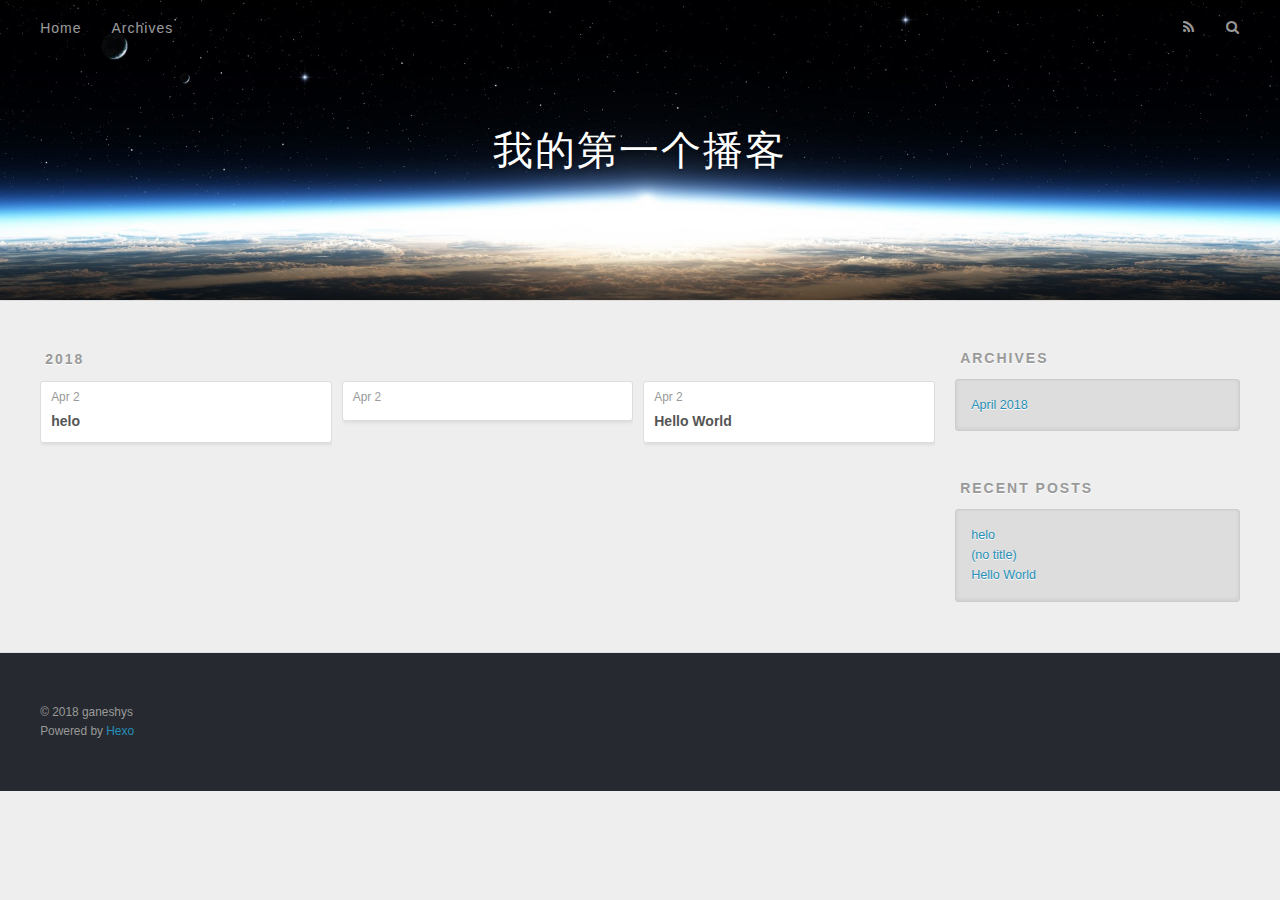
==== archives/index.html @ d25a5fbc "Site updated: 2018-04-02 18:22:29" ====
<!DOCTYPE html>
<html>
<head>
  <meta charset="utf-8">
  

  
  <title>Archives | 我的第一个播客</title>
  <meta name="viewport" content="width=device-width, initial-scale=1, maximum-scale=1">
  <meta property="og:type" content="website">
<meta property="og:title" content="我的第一个播客">
<meta property="og:url" content="http://yoursite.com/archives/index.html">
<meta property="og:site_name" content="我的第一个播客">
<meta property="og:locale" content="default">
<meta name="twitter:card" content="summary">
<meta name="twitter:title" content="我的第一个播客">
  
    <link rel="alternate" href="/atom.xml" title="我的第一个播客" type="application/atom+xml">
  
  
    <link rel="icon" href="/favicon.png">
  
  
    <link href="//fonts.googleapis.com/css?family=Source+Code+Pro" rel="stylesheet" type="text/css">
  
  <link rel="stylesheet" href="/css/style.css">
</head>

<body>
  <div id="container">
    <div id="wrap">
      <header id="header">
  <div id="banner"></div>
  <div id="header-outer" class="outer">
    <div id="header-title" class="inner">
      <h1 id="logo-wrap">
        <a href="/" id="logo">我的第一个播客</a>
      </h1>
      
    </div>
    <div id="header-inner" class="inner">
      <nav id="main-nav">
        <a id="main-nav-toggle" class="nav-icon"></a>
        
          <a class="main-nav-link" href="/">Home</a>
        
          <a class="main-nav-link" href="/archives">Archives</a>
        
      </nav>
      <nav id="sub-nav">
        
          <a id="nav-rss-link" class="nav-icon" href="/atom.xml" title="RSS Feed"></a>
        
        <a id="nav-search-btn" class="nav-icon" title="Search"></a>
      </nav>
      <div id="search-form-wrap">
        <form action="//google.com/search" method="get" accept-charset="UTF-8" class="search-form"><input type="search" name="q" class="search-form-input" placeholder="Search"><button type="submit" class="search-form-submit">&#xF002;</button><input type="hidden" name="sitesearch" value="http://yoursite.com"></form>
      </div>
    </div>
  </div>
</header>
      <div class="outer">
        <section id="main">
  
  
    
    
      
      
      <section class="archives-wrap">
        <div class="archive-year-wrap">
          <a href="/archives/2018" class="archive-year">2018</a>
        </div>
        <div class="archives">
    
    <article class="archive-article archive-type-post">
  <div class="archive-article-inner">
    <header class="archive-article-header">
      <a href="/2018/04/02/helo/" class="archive-article-date">
  <time datetime="2018-04-02T10:21:28.000Z" itemprop="datePublished">Apr 2</time>
</a>
      
  
    <h1 itemprop="name">
      <a class="archive-article-title" href="/2018/04/02/helo/">helo</a>
    </h1>
  

    </header>
  </div>
</article>
  
    
    
    <article class="archive-article archive-type-post">
  <div class="archive-article-inner">
    <header class="archive-article-header">
      <a href="/2018/04/02/11/" class="archive-article-date">
  <time datetime="2018-04-02T10:03:42.732Z" itemprop="datePublished">Apr 2</time>
</a>
      
    </header>
  </div>
</article>
  
    
    
    <article class="archive-article archive-type-post">
  <div class="archive-article-inner">
    <header class="archive-article-header">
      <a href="/2018/04/02/hello-world/" class="archive-article-date">
  <time datetime="2018-04-02T09:58:30.442Z" itemprop="datePublished">Apr 2</time>
</a>
      
  
    <h1 itemprop="name">
      <a class="archive-article-title" href="/2018/04/02/hello-world/">Hello World</a>
    </h1>
  

    </header>
  </div>
</article>
  
  
    </div></section>
  


</section>
        
          <aside id="sidebar">
  
    

  
    

  
    
  
    
  <div class="widget-wrap">
    <h3 class="widget-title">Archives</h3>
    <div class="widget">
      <ul class="archive-list"><li class="archive-list-item"><a class="archive-list-link" href="/archives/2018/04/">April 2018</a></li></ul>
    </div>
  </div>


  
    
  <div class="widget-wrap">
    <h3 class="widget-title">Recent Posts</h3>
    <div class="widget">
      <ul>
        
          <li>
            <a href="/2018/04/02/helo/">helo</a>
          </li>
        
          <li>
            <a href="/2018/04/02/11/">(no title)</a>
          </li>
        
          <li>
            <a href="/2018/04/02/hello-world/">Hello World</a>
          </li>
        
      </ul>
    </div>
  </div>

  
</aside>
        
      </div>
      <footer id="footer">
  
  <div class="outer">
    <div id="footer-info" class="inner">
      &copy; 2018 ganeshys<br>
      Powered by <a href="http://hexo.io/" target="_blank">Hexo</a>
    </div>
  </div>
</footer>
    </div>
    <nav id="mobile-nav">
  
    <a href="/" class="mobile-nav-link">Home</a>
  
    <a href="/archives" class="mobile-nav-link">Archives</a>
  
</nav>
    

<script src="//ajax.googleapis.com/ajax/libs/jquery/2.0.3/jquery.min.js"></script>


  <link rel="stylesheet" href="/fancybox/jquery.fancybox.css">
  <script src="/fancybox/jquery.fancybox.pack.js"></script>


<script src="/js/script.js"></script>



  </div>
</body>
</html>
---- css/style.css ----
body {
  width: 100%;
}
body:before,
body:after {
  content: "";
  display: table;
}
body:after {
  clear: both;
}
html,
body,
div,
span,
applet,
object,
iframe,
h1,
h2,
h3,
h4,
h5,
h6,
p,
blockquote,
pre,
a,
abbr,
acronym,
address,
big,
cite,
code,
del,
dfn,
em,
img,
ins,
kbd,
q,
s,
samp,
small,
strike,
strong,
sub,
sup,
tt,
var,
dl,
dt,
dd,
ol,
ul,
li,
fieldset,
form,
label,
legend,
table,
caption,
tbody,
tfoot,
thead,
tr,
th,
td {
  margin: 0;
  padding: 0;
  border: 0;
  outline: 0;
  font-weight: inherit;
  font-style: inherit;
  font-family: inherit;
  font-size: 100%;
  vertical-align: baseline;
}
body {
  line-height: 1;
  color: #000;
  background: #fff;
}
ol,
ul {
  list-style: none;
}
table {
  border-collapse: separate;
  border-spacing: 0;
  vertical-align: middle;
}
caption,
th,
td {
  text-align: left;
  font-weight: normal;
  vertical-align: middle;
}
a img {
  border: none;
}
input,
button {
  margin: 0;
  padding: 0;
}
input::-moz-focus-inner,
button::-moz-focus-inner {
  border: 0;
  padding: 0;
}
@font-face {
  font-family: FontAwesome;
  font-style: normal;
  font-weight: normal;
  src: url("fonts/fontawesome-webfont.eot?v=#4.0.3");
  src: url("fonts/fontawesome-webfont.eot?#iefix&v=#4.0.3") format("embedded-opentype"), url("fonts/fontawesome-webfont.woff?v=#4.0.3") format("woff"), url("fonts/fontawesome-webfont.ttf?v=#4.0.3") format("truetype"), url("fonts/fontawesome-webfont.svg#fontawesomeregular?v=#4.0.3") format("svg");
}
html,
body,
#container {
  height: 100%;
}
body {
  background: #eee;
  font: 14px -apple-system, BlinkMacSystemFont, "Segoe UI", "Roboto", "Oxygen", "Ubuntu", "Cantarell", "Fira Sans", "Droid Sans", "Helvetica Neue", sans-serif;
  -webkit-text-size-adjust: 100%;
}
.outer {
  max-width: 1220px;
  margin: 0 auto;
  padding: 0 20px;
}
.outer:before,
.outer:after {
  content: "";
  display: table;
}
.outer:after {
  clear: both;
}
.inner {
  display: inline;
  float: left;
  width: 98.33333333333333%;
  margin: 0 0.833333333333333%;
}
.left,
.alignleft {
  float: left;
}
.right,
.alignright {
  float: right;
}
.clear {
  clear: both;
}
#container {
  position: relative;
}
.mobile-nav-on {
  overflow: hidden;
}
#wrap {
  height: 100%;
  width: 100%;
  position: absolute;
  top: 0;
  left: 0;
  -webkit-transition: 0.2s ease-out;
  -moz-transition: 0.2s ease-out;
  -ms-transition: 0.2s ease-out;
  transition: 0.2s ease-out;
  z-index: 1;
  background: #eee;
}
.mobile-nav-on #wrap {
  left: 280px;
}
@media screen and (min-width: 768px) {
  #main {
    display: inline;
    float: left;
    width: 73.33333333333333%;
    margin: 0 0.833333333333333%;
  }
}
.article-date,
.article-category-link,
.archive-year,
.widget-title {
  text-decoration: none;
  text-transform: uppercase;
  letter-spacing: 2px;
  color: #999;
  margin-bottom: 1em;
  margin-left: 5px;
  line-height: 1em;
  text-shadow: 0 1px #fff;
  font-weight: bold;
}
.article-inner,
.archive-article-inner {
  background: #fff;
  -webkit-box-shadow: 1px 2px 3px #ddd;
  box-shadow: 1px 2px 3px #ddd;
  border: 1px solid #ddd;
  border-radius: 3px;
}
.article-entry h1,
.widget h1 {
  font-size: 2em;
}
.article-entry h2,
.widget h2 {
  font-size: 1.5em;
}
.article-entry h3,
.widget h3 {
  font-size: 1.3em;
}
.article-entry h4,
.widget h4 {
  font-size: 1.2em;
}
.article-entry h5,
.widget h5 {
  font-size: 1em;
}
.article-entry h6,
.widget h6 {
  font-size: 1em;
  color: #999;
}
.article-entry hr,
.widget hr {
  border: 1px dashed #ddd;
}
.article-entry strong,
.widget strong {
  font-weight: bold;
}
.article-entry em,
.widget em,
.article-entry cite,
.widget cite {
  font-style: italic;
}
.article-entry sup,
.widget sup,
.article-entry sub,
.widget sub {
  font-size: 0.75em;
  line-height: 0;
  position: relative;
  vertical-align: baseline;
}
.article-entry sup,
.widget sup {
  top: -0.5em;
}
.article-entry sub,
.widget sub {
  bottom: -0.2em;
}
.article-entry small,
.widget small {
  font-size: 0.85em;
}
.article-entry acronym,
.widget acronym,
.article-entry abbr,
.widget abbr {
  border-bottom: 1px dotted;
}
.article-entry ul,
.widget ul,
.article-entry ol,
.widget ol,
.article-entry dl,
.widget dl {
  margin: 0 20px;
  line-height: 1.6em;
}
.article-entry ul ul,
.widget ul ul,
.article-entry ol ul,
.widget ol ul,
.article-entry ul ol,
.widget ul ol,
.article-entry ol ol,
.widget ol ol {
  margin-top: 0;
  margin-bottom: 0;
}
.article-entry ul,
.widget ul {
  list-style: disc;
}
.article-entry ol,
.widget ol {
  list-style: decimal;
}
.article-entry dt,
.widget dt {
  font-weight: bold;
}
#header {
  height: 300px;
  position: relative;
  border-bottom: 1px solid #ddd;
}
#header:before,
#header:after {
  content: "";
  position: absolute;
  left: 0;
  right: 0;
  height: 40px;
}
#header:before {
  top: 0;
  background: -webkit-linear-gradient(rgba(0,0,0,0.2), transparent);
  background: -moz-linear-gradient(rgba(0,0,0,0.2), transparent);
  background: -ms-linear-gradient(rgba(0,0,0,0.2), transparent);
  background: linear-gradient(rgba(0,0,0,0.2), transparent);
}
#header:after {
  bottom: 0;
  background: -webkit-linear-gradient(transparent, rgba(0,0,0,0.2));
  background: -moz-linear-gradient(transparent, rgba(0,0,0,0.2));
  background: -ms-linear-gradient(transparent, rgba(0,0,0,0.2));
  background: linear-gradient(transparent, rgba(0,0,0,0.2));
}
#header-outer {
  height: 100%;
  position: relative;
}
#header-inner {
  position: relative;
  overflow: hidden;
}
#banner {
  position: absolute;
  top: 0;
  left: 0;
  width: 100%;
  height: 100%;
  background: url("images/banner.jpg") center #000;
  -webkit-background-size: cover;
  -moz-background-size: cover;
  background-size: cover;
  z-index: -1;
}
#header-title {
  text-align: center;
  height: 40px;
  position: absolute;
  top: 50%;
  left: 0;
  margin-top: -20px;
}
#logo,
#subtitle {
  text-decoration: none;
  color: #fff;
  font-weight: 300;
  text-shadow: 0 1px 4px rgba(0,0,0,0.3);
}
#logo {
  font-size: 40px;
  line-height: 40px;
  letter-spacing: 2px;
}
#subtitle {
  font-size: 16px;
  line-height: 16px;
  letter-spacing: 1px;
}
#subtitle-wrap {
  margin-top: 16px;
}
#main-nav {
  float: left;
  margin-left: -15px;
}
.nav-icon,
.main-nav-link {
  float: left;
  color: #fff;
  opacity: 0.6;
  text-decoration: none;
  text-shadow: 0 1px rgba(0,0,0,0.2);
  -webkit-transition: opacity 0.2s;
  -moz-transition: opacity 0.2s;
  -ms-transition: opacity 0.2s;
  transition: opacity 0.2s;
  display: block;
  padding: 20px 15px;
}
.nav-icon:hover,
.main-nav-link:hover {
  opacity: 1;
}
.nav-icon {
  font-family: FontAwesome;
  text-align: center;
  font-size: 14px;
  width: 14px;
  height: 14px;
  padding: 20px 15px;
  position: relative;
  cursor: pointer;
}
.main-nav-link {
  font-weight: 300;
  letter-spacing: 1px;
}
@media screen and (max-width: 479px) {
  .main-nav-link {
    display: none;
  }
}
#main-nav-toggle {
  display: none;
}
#main-nav-toggle:before {
  content: "\f0c9";
}
@media screen and (max-width: 479px) {
  #main-nav-toggle {
    display: block;
  }
}
#sub-nav {
  float: right;
  margin-right: -15px;
}
#nav-rss-link:before {
  content: "\f09e";
}
#nav-search-btn:before {
  content: "\f002";
}
#search-form-wrap {
  position: absolute;
  top: 15px;
  width: 150px;
  height: 30px;
  right: -150px;
  opacity: 0;
  -webkit-transition: 0.2s ease-out;
  -moz-transition: 0.2s ease-out;
  -ms-transition: 0.2s ease-out;
  transition: 0.2s ease-out;
}
#search-form-wrap.on {
  opacity: 1;
  right: 0;
}
@media screen and (max-width: 479px) {
  #search-form-wrap {
    width: 100%;
    right: -100%;
  }
}
.search-form {
  position: absolute;
  top: 0;
  left: 0;
  right: 0;
  background: #fff;
  padding: 5px 15px;
  border-radius: 15px;
  -webkit-box-shadow: 0 0 10px rgba(0,0,0,0.3);
  box-shadow: 0 0 10px rgba(0,0,0,0.3);
}
.search-form-input {
  border: none;
  background: none;
  color: #555;
  width: 100%;
  font: 13px -apple-system, BlinkMacSystemFont, "Segoe UI", "Roboto", "Oxygen", "Ubuntu", "Cantarell", "Fira Sans", "Droid Sans", "Helvetica Neue", sans-serif;
  outline: none;
}
.search-form-input::-webkit-search-results-decoration,
.search-form-input::-webkit-search-cancel-button {
  -webkit-appearance: none;
}
.search-form-submit {
  position: absolute;
  top: 50%;
  right: 10px;
  margin-top: -7px;
  font: 13px FontAwesome;
  border: none;
  background: none;
  color: #bbb;
  cursor: pointer;
}
.search-form-submit:hover,
.search-form-submit:focus {
  color: #777;
}
.article {
  margin: 50px 0;
}
.article-inner {
  overflow: hidden;
}
.article-meta:before,
.article-meta:after {
  content: "";
  display: table;
}
.article-meta:after {
  clear: both;
}
.article-date {
  float: left;
}
.article-category {
  float: left;
  line-height: 1em;
  color: #ccc;
  text-shadow: 0 1px #fff;
  margin-left: 8px;
}
.article-category:before {
  content: "\2022";
}
.article-category-link {
  margin: 0 12px 1em;
}
.article-header {
  padding: 20px 20px 0;
}
.article-title {
  text-decoration: none;
  font-size: 2em;
  font-weight: bold;
  color: #555;
  line-height: 1.1em;
  -webkit-transition: color 0.2s;
  -moz-transition: color 0.2s;
  -ms-transition: color 0.2s;
  transition: color 0.2s;
}
a.article-title:hover {
  color: #258fb8;
}
.article-entry {
  color: #555;
  padding: 0 20px;
}
.article-entry:before,
.article-entry:after {
  content: "";
  display: table;
}
.article-entry:after {
  clear: both;
}
.article-entry p,
.article-entry table {
  line-height: 1.6em;
  margin: 1.6em 0;
}
.article-entry h1,
.article-entry h2,
.article-entry h3,
.article-entry h4,
.article-entry h5,
.article-entry h6 {
  font-weight: bold;
}
.article-entry h1,
.article-entry h2,
.article-entry h3,
.article-entry h4,
.article-entry h5,
.article-entry h6 {
  line-height: 1.1em;
  margin: 1.1em 0;
}
.article-entry a {
  color: #258fb8;
  text-decoration: none;
}
.article-entry a:hover {
  text-decoration: underline;
}
.article-entry ul,
.article-entry ol,
.article-entry dl {
  margin-top: 1.6em;
  margin-bottom: 1.6em;
}
.article-entry img,
.article-entry video {
  max-width: 100%;
  height: auto;
  display: block;
  margin: auto;
}
.article-entry iframe {
  border: none;
}
.article-entry table {
  width: 100%;
  border-collapse: collapse;
  border-spacing: 0;
}
.article-entry th {
  font-weight: bold;
  border-bottom: 3px solid #ddd;
  padding-bottom: 0.5em;
}
.article-entry td {
  border-bottom: 1px solid #ddd;
  padding: 10px 0;
}
.article-entry blockquote {
  font-family: Georgia, "Times New Roman", serif;
  font-size: 1.4em;
  margin: 1.6em 20px;
  text-align: center;
}
.article-entry blockquote footer {
  font-size: 14px;
  margin: 1.6em 0;
  font-family: -apple-system, BlinkMacSystemFont, "Segoe UI", "Roboto", "Oxygen", "Ubuntu", "Cantarell", "Fira Sans", "Droid Sans", "Helvetica Neue", sans-serif;
}
.article-entry blockquote footer cite:before {
  content: "—";
  padding: 0 0.5em;
}
.article-entry .pullquote {
  text-align: left;
  width: 45%;
  margin: 0;
}
.article-entry .pullquote.left {
  margin-left: 0.5em;
  margin-right: 1em;
}
.article-entry .pullquote.right {
  margin-right: 0.5em;
  margin-left: 1em;
}
.article-entry .caption {
  color: #999;
  display: block;
  font-size: 0.9em;
  margin-top: 0.5em;
  position: relative;
  text-align: center;
}
.article-entry .video-container {
  position: relative;
  padding-top: 56.25%;
  height: 0;
  overflow: hidden;
}
.article-entry .video-container iframe,
.article-entry .video-container object,
.article-entry .video-container embed {
  position: absolute;
  top: 0;
  left: 0;
  width: 100%;
  height: 100%;
  margin-top: 0;
}
.article-more-link a {
  display: inline-block;
  line-height: 1em;
  padding: 6px 15px;
  border-radius: 15px;
  background: #eee;
  color: #999;
  text-shadow: 0 1px #fff;
  text-decoration: none;
}
.article-more-link a:hover {
  background: #258fb8;
  color: #fff;
  text-decoration: none;
  text-shadow: 0 1px #1e7293;
}
.article-footer {
  font-size: 0.85em;
  line-height: 1.6em;
  border-top: 1px solid #ddd;
  padding-top: 1.6em;
  margin: 0 20px 20px;
}
.article-footer:before,
.article-footer:after {
  content: "";
  display: table;
}
.article-footer:after {
  clear: both;
}
.article-footer a {
  color: #999;
  text-decoration: none;
}
.article-footer a:hover {
  color: #555;
}
.article-tag-list-item {
  float: left;
  margin-right: 10px;
}
.article-tag-list-link:before {
  content: "#";
}
.article-comment-link {
  float: right;
}
.article-comment-link:before {
  content: "\f075";
  font-family: FontAwesome;
  padding-right: 8px;
}
.article-share-link {
  cursor: pointer;
  float: right;
  margin-left: 20px;
}
.article-share-link:before {
  content: "\f064";
  font-family: FontAwesome;
  padding-right: 6px;
}
#article-nav {
  position: relative;
}
#article-nav:before,
#article-nav:after {
  content: "";
  display: table;
}
#article-nav:after {
  clear: both;
}
@media screen and (min-width: 768px) {
  #article-nav {
    margin: 50px 0;
  }
  #article-nav:before {
    width: 8px;
    height: 8px;
    position: absolute;
    top: 50%;
    left: 50%;
    margin-top: -4px;
    margin-left: -4px;
    content: "";
    border-radius: 50%;
    background: #ddd;
    -webkit-box-shadow: 0 1px 2px #fff;
    box-shadow: 0 1px 2px #fff;
  }
}
.article-nav-link-wrap {
  text-decoration: none;
  text-shadow: 0 1px #fff;
  color: #999;
  -webkit-box-sizing: border-box;
  -moz-box-sizing: border-box;
  box-sizing: border-box;
  margin-top: 50px;
  text-align: center;
  display: block;
}
.article-nav-link-wrap:hover {
  color: #555;
}
@media screen and (min-width: 768px) {
  .article-nav-link-wrap {
    width: 50%;
    margin-top: 0;
  }
}
@media screen and (min-width: 768px) {
  #article-nav-newer {
    float: left;
    text-align: right;
    padding-right: 20px;
  }
}
@media screen and (min-width: 768px) {
  #article-nav-older {
    float: right;
    text-align: left;
    padding-left: 20px;
  }
}
.article-nav-caption {
  text-transform: uppercase;
  letter-spacing: 2px;
  color: #ddd;
  line-height: 1em;
  font-weight: bold;
}
#article-nav-newer .article-nav-caption {
  margin-right: -2px;
}
.article-nav-title {
  font-size: 0.85em;
  line-height: 1.6em;
  margin-top: 0.5em;
}
.article-share-box {
  position: absolute;
  display: none;
  background: #fff;
  -webkit-box-shadow: 1px 2px 10px rgba(0,0,0,0.2);
  box-shadow: 1px 2px 10px rgba(0,0,0,0.2);
  border-radius: 3px;
  margin-left: -145px;
  overflow: hidden;
  z-index: 1;
}
.article-share-box.on {
  display: block;
}
.article-share-input {
  width: 100%;
  background: none;
  -webkit-box-sizing: border-box;
  -moz-box-sizing: border-box;
  box-sizing: border-box;
  font: 14px -apple-system, BlinkMacSystemFont, "Segoe UI", "Roboto", "Oxygen", "Ubuntu", "Cantarell", "Fira Sans", "Droid Sans", "Helvetica Neue", sans-serif;
  padding: 0 15px;
  color: #555;
  outline: none;
  border: 1px solid #ddd;
  border-radius: 3px 3px 0 0;
  height: 36px;
  line-height: 36px;
}
.article-share-links {
  background: #eee;
}
.article-share-links:before,
.article-share-links:after {
  content: "";
  display: table;
}
.article-share-links:after {
  clear: both;
}
.article-share-twitter,
.article-share-facebook,
.article-share-pinterest,
.article-share-google {
  width: 50px;
  height: 36px;
  display: block;
  float: left;
  position: relative;
  color: #999;
  text-shadow: 0 1px #fff;
}
.article-share-twitter:before,
.article-share-facebook:before,
.article-share-pinterest:before,
.article-share-google:before {
  font-size: 20px;
  font-family: FontAwesome;
  width: 20px;
  height: 20px;
  position: absolute;
  top: 50%;
  left: 50%;
  margin-top: -10px;
  margin-left: -10px;
  text-align: center;
}
.article-share-twitter:hover,
.article-share-facebook:hover,
.article-share-pinterest:hover,
.article-share-google:hover {
  color: #fff;
}
.article-share-twitter:before {
  content: "\f099";
}
.article-share-twitter:hover {
  background: #00aced;
  text-shadow: 0 1px #008abe;
}
.article-share-facebook:before {
  content: "\f09a";
}
.article-share-facebook:hover {
  background: #3b5998;
  text-shadow: 0 1px #2f477a;
}
.article-share-pinterest:before {
  content: "\f0d2";
}
.article-share-pinterest:hover {
  background: #cb2027;
  text-shadow: 0 1px #a21a1f;
}
.article-share-google:before {
  content: "\f0d5";
}
.article-share-google:hover {
  background: #dd4b39;
  text-shadow: 0 1px #be3221;
}
.article-gallery {
  background: #000;
  position: relative;
}
.article-gallery-photos {
  position: relative;
  overflow: hidden;
}
.article-gallery-img {
  display: none;
  max-width: 100%;
}
.article-gallery-img:first-child {
  display: block;
}
.article-gallery-img.loaded {
  position: absolute;
  display: block;
}
.article-gallery-img img {
  display: block;
  max-width: 100%;
  margin: 0 auto;
}
#comments {
  background: #fff;
  -webkit-box-shadow: 1px 2px 3px #ddd;
  box-shadow: 1px 2px 3px #ddd;
  padding: 20px;
  border: 1px solid #ddd;
  border-radius: 3px;
  margin: 50px 0;
}
#comments a {
  color: #258fb8;
}
.archives-wrap {
  margin: 50px 0;
}
.archives:before,
.archives:after {
  content: "";
  display: table;
}
.archives:after {
  clear: both;
}
.archive-year-wrap {
  margin-bottom: 1em;
}
.archives {
  -webkit-column-gap: 10px;
  -moz-column-gap: 10px;
  column-gap: 10px;
}
@media screen and (min-width: 480px) and (max-width: 767px) {
  .archives {
    -webkit-column-count: 2;
    -moz-column-count: 2;
    column-count: 2;
  }
}
@media screen and (min-width: 768px) {
  .archives {
    -webkit-column-count: 3;
    -moz-column-count: 3;
    column-count: 3;
  }
}
.archive-article {
  -webkit-column-break-inside: avoid;
  page-break-inside: avoid;
  overflow: hidden;
  break-inside: avoid-column;
}
.archive-article-inner {
  padding: 10px;
  margin-bottom: 15px;
}
.archive-article-title {
  text-decoration: none;
  font-weight: bold;
  color: #555;
  -webkit-transition: color 0.2s;
  -moz-transition: color 0.2s;
  -ms-transition: color 0.2s;
  transition: color 0.2s;
  line-height: 1.6em;
}
.archive-article-title:hover {
  color: #258fb8;
}
.archive-article-footer {
  margin-top: 1em;
}
.archive-article-date {
  color: #999;
  text-decoration: none;
  font-size: 0.85em;
  line-height: 1em;
  margin-bottom: 0.5em;
  display: block;
}
#page-nav {
  margin: 50px auto;
  background: #fff;
  -webkit-box-shadow: 1px 2px 3px #ddd;
  box-shadow: 1px 2px 3px #ddd;
  border: 1px solid #ddd;
  border-radius: 3px;
  text-align: center;
  color: #999;
  overflow: hidden;
}
#page-nav:before,
#page-nav:after {
  content: "";
  display: table;
}
#page-nav:after {
  clear: both;
}
#page-nav a,
#page-nav span {
  padding: 10px 20px;
  line-height: 1;
  height: 2ex;
}
#page-nav a {
  color: #999;
  text-decoration: none;
}
#page-nav a:hover {
  background: #999;
  color: #fff;
}
#page-nav .prev {
  float: left;
}
#page-nav .next {
  float: right;
}
#page-nav .page-number {
  display: inline-block;
}
@media screen and (max-width: 479px) {
  #page-nav .page-number {
    display: none;
  }
}
#page-nav .current {
  color: #555;
  font-weight: bold;
}
#page-nav .space {
  color: #ddd;
}
#footer {
  background: #262a30;
  padding: 50px 0;
  border-top: 1px solid #ddd;
  color: #999;
}
#footer a {
  color: #258fb8;
  text-decoration: none;
}
#footer a:hover {
  text-decoration: underline;
}
#footer-info {
  line-height: 1.6em;
  font-size: 0.85em;
}
.article-entry pre,
.article-entry .highlight {
  background: #2d2d2d;
  margin: 0 -20px;
  padding: 15px 20px;
  border-style: solid;
  border-color: #ddd;
  border-width: 1px 0;
  overflow: auto;
  color: #ccc;
  line-height: 22.400000000000002px;
}
.article-entry .highlight .gutter pre,
.article-entry .gist .gist-file .gist-data .line-numbers {
  color: #666;
  font-size: 0.85em;
}
.article-entry pre,
.article-entry code {
  font-family: "Source Code Pro", Consolas, Monaco, Menlo, Consolas, monospace;
}
.article-entry code {
  background: #eee;
  text-shadow: 0 1px #fff;
  padding: 0 0.3em;
}
.article-entry pre code {
  background: none;
  text-shadow: none;
  padding: 0;
}
.article-entry .highlight pre {
  border: none;
  margin: 0;
  padding: 0;
}
.article-entry .highlight table {
  margin: 0;
  width: auto;
}
.article-entry .highlight td {
  border: none;
  padding: 0;
}
.article-entry .highlight figcaption {
  font-size: 0.85em;
  color: #999;
  line-height: 1em;
  margin-bottom: 1em;
}
.article-entry .highlight figcaption:before,
.article-entry .highlight figcaption:after {
  content: "";
  display: table;
}
.article-entry .highlight figcaption:after {
  clear: both;
}
.article-entry .highlight figcaption a {
  float: right;
}
.article-entry .highlight .gutter pre {
  text-align: right;
  padding-right: 20px;
}
.article-entry .highlight .line {
  height: 22.400000000000002px;
}
.article-entry .highlight .line.marked {
  background: #515151;
}
.article-entry .gist {
  margin: 0 -20px;
  border-style: solid;
  border-color: #ddd;
  border-width: 1px 0;
  background: #2d2d2d;
  padding: 15px 20px 15px 0;
}
.article-entry .gist .gist-file {
  border: none;
  font-family: "Source Code Pro", Consolas, Monaco, Menlo, Consolas, monospace;
  margin: 0;
}
.article-entry .gist .gist-file .gist-data {
  background: none;
  border: none;
}
.article-entry .gist .gist-file .gist-data .line-numbers {
  background: none;
  border: none;
  padding: 0 20px 0 0;
}
.article-entry .gist .gist-file .gist-data .line-data {
  padding: 0 !important;
}
.article-entry .gist .gist-file .highlight {
  margin: 0;
  padding: 0;
  border: none;
}
.article-entry .gist .gist-file .gist-meta {
  background: #2d2d2d;
  color: #999;
  font: 0.85em -apple-system, BlinkMacSystemFont, "Segoe UI", "Roboto", "Oxygen", "Ubuntu", "Cantarell", "Fira Sans", "Droid Sans", "Helvetica Neue", sans-serif;
  text-shadow: 0 0;
  padding: 0;
  margin-top: 1em;
  margin-left: 20px;
}
.article-entry .gist .gist-file .gist-meta a {
  color: #258fb8;
  font-weight: normal;
}
.article-entry .gist .gist-file .gist-meta a:hover {
  text-decoration: underline;
}
pre .comment,
pre .title {
  color: #999;
}
pre .variable,
pre .attribute,
pre .tag,
pre .regexp,
pre .ruby .constant,
pre .xml .tag .title,
pre .xml .pi,
pre .xml .doctype,
pre .html .doctype,
pre .css .id,
pre .css .class,
pre .css .pseudo {
  color: #f2777a;
}
pre .number,
pre .preprocessor,
pre .built_in,
pre .literal,
pre .params,
pre .constant {
  color: #f99157;
}
pre .class,
pre .ruby .class .title,
pre .css .rules .attribute {
  color: #9c9;
}
pre .string,
pre .value,
pre .inheritance,
pre .header,
pre .ruby .symbol,
pre .xml .cdata {
  color: #9c9;
}
pre .css .hexcolor {
  color: #6cc;
}
pre .function,
pre .python .decorator,
pre .python .title,
pre .ruby .function .title,
pre .ruby .title .keyword,
pre .perl .sub,
pre .javascript .title,
pre .coffeescript .title {
  color: #69c;
}
pre .keyword,
pre .javascript .function {
  color: #c9c;
}
@media screen and (max-width: 479px) {
  #mobile-nav {
    position: absolute;
    top: 0;
    left: 0;
    width: 280px;
    height: 100%;
    background: #191919;
    border-right: 1px solid #fff;
  }
}
@media screen and (max-width: 479px) {
  .mobile-nav-link {
    display: block;
    color: #999;
    text-decoration: none;
    padding: 15px 20px;
    font-weight: bold;
  }
  .mobile-nav-link:hover {
    color: #fff;
  }
}
@media screen and (min-width: 768px) {
  #sidebar {
    display: inline;
    float: left;
    width: 23.333333333333332%;
    margin: 0 0.833333333333333%;
  }
}
.widget-wrap {
  margin: 50px 0;
}
.widget {
  color: #777;
  text-shadow: 0 1px #fff;
  background: #ddd;
  -webkit-box-shadow: 0 -1px 4px #ccc inset;
  box-shadow: 0 -1px 4px #ccc inset;
  border: 1px solid #ccc;
  padding: 15px;
  border-radius: 3px;
}
.widget a {
  color: #258fb8;
  text-decoration: none;
}
.widget a:hover {
  text-decoration: underline;
}
.widget ul ul,
.widget ol ul,
.widget dl ul,
.widget ul ol,
.widget ol ol,
.widget dl ol,
.widget ul dl,
.widget ol dl,
.widget dl dl {
  margin-left: 15px;
  list-style: disc;
}
.widget {
  line-height: 1.6em;
  word-wrap: break-word;
  font-size: 0.9em;
}
.widget ul,
.widget ol {
  list-style: none;
  margin: 0;
}
.widget ul ul,
.widget ol ul,
.widget ul ol,
.widget ol ol {
  margin: 0 20px;
}
.widget ul ul,
.widget ol ul {
  list-style: disc;
}
.widget ul ol,
.widget ol ol {
  list-style: decimal;
}
.category-list-count,
.tag-list-count,
.archive-list-count {
  padding-left: 5px;
  color: #999;
  font-size: 0.85em;
}
.category-list-count:before,
.tag-list-count:before,
.archive-list-count:before {
  content: "(";
}
.category-list-count:after,
.tag-list-count:after,
.archive-list-count:after {
  content: ")";
}
.tagcloud a {
  margin-right: 5px;
  display: inline-block;
}
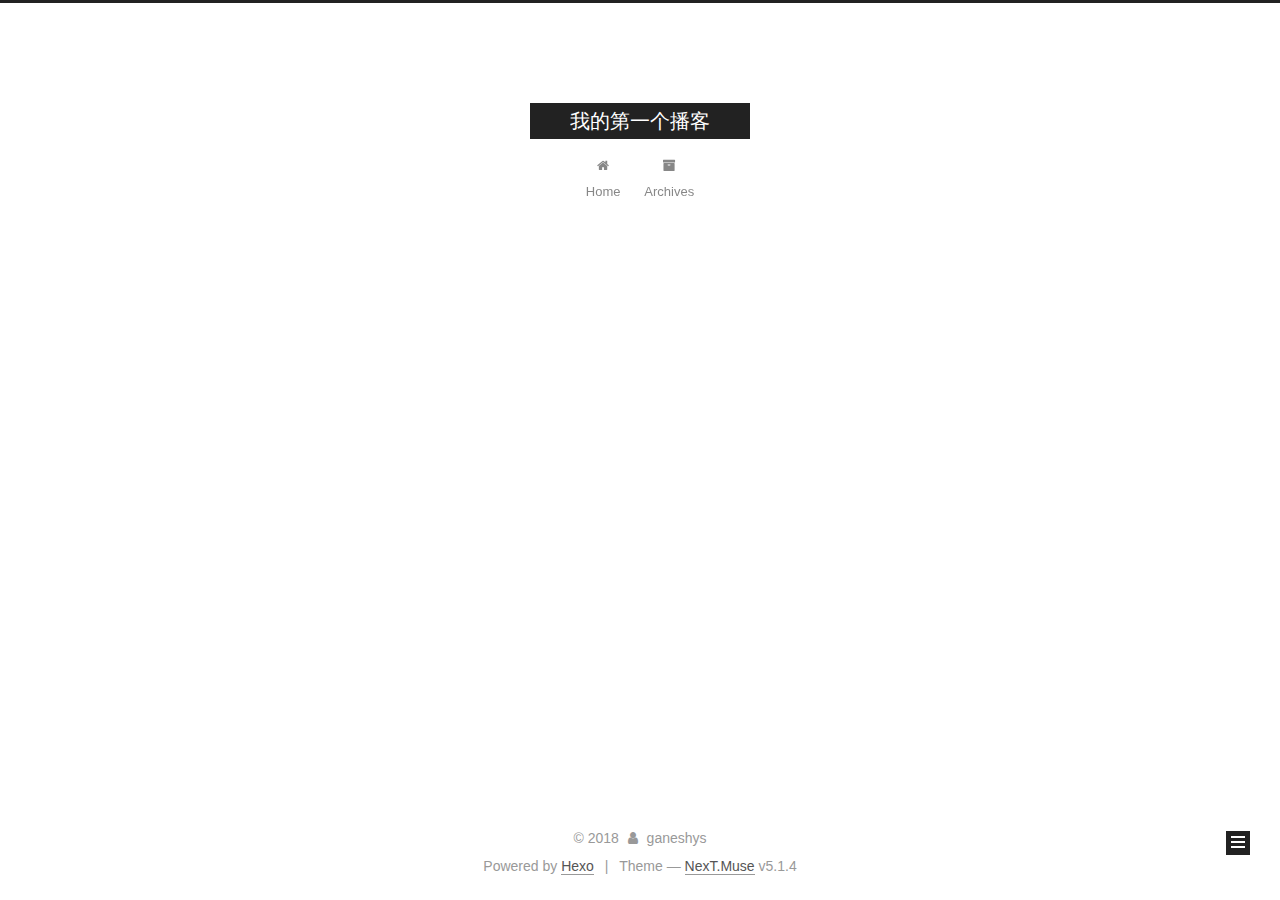
==== commit 5c1f9e30: "Site updated: 2018-04-02 18:40:08" ====
--- a/archives/index.html
+++ b/archives/index.html
@@ -1,210 +1,625 @@
 <!DOCTYPE html>
-<html>
+
+
+
+  
+
+
+<html class="theme-next muse use-motion" lang="">
 <head>
-  <meta charset="utf-8">
-  
-
-  
-  <title>Archives | 我的第一个播客</title>
-  <meta name="viewport" content="width=device-width, initial-scale=1, maximum-scale=1">
-  <meta property="og:type" content="website">
+  <meta charset="UTF-8"/>
+<meta http-equiv="X-UA-Compatible" content="IE=edge" />
+<meta name="viewport" content="width=device-width, initial-scale=1, maximum-scale=1"/>
+<meta name="theme-color" content="#222">
+
+
+
+
+
+
+
+
+
+<meta http-equiv="Cache-Control" content="no-transform" />
+<meta http-equiv="Cache-Control" content="no-siteapp" />
+
+
+
+
+
+
+
+
+
+
+
+
+
+
+
+
+  
+  
+  <link href="/lib/fancybox/source/jquery.fancybox.css?v=2.1.5" rel="stylesheet" type="text/css" />
+
+
+
+
+
+
+
+<link href="/lib/font-awesome/css/font-awesome.min.css?v=4.6.2" rel="stylesheet" type="text/css" />
+
+<link href="/css/main.css?v=5.1.4" rel="stylesheet" type="text/css" />
+
+
+  <link rel="apple-touch-icon" sizes="180x180" href="/images/apple-touch-icon-next.png?v=5.1.4">
+
+
+  <link rel="icon" type="image/png" sizes="32x32" href="/images/favicon-32x32-next.png?v=5.1.4">
+
+
+  <link rel="icon" type="image/png" sizes="16x16" href="/images/favicon-16x16-next.png?v=5.1.4">
+
+
+  <link rel="mask-icon" href="/images/logo.svg?v=5.1.4" color="#222">
+
+
+
+
+
+  <meta name="keywords" content="Hexo, NexT" />
+
+
+
+
+
+
+
+
+
+
+<meta property="og:type" content="website">
 <meta property="og:title" content="我的第一个播客">
 <meta property="og:url" content="http://yoursite.com/archives/index.html">
 <meta property="og:site_name" content="我的第一个播客">
 <meta property="og:locale" content="default">
 <meta name="twitter:card" content="summary">
 <meta name="twitter:title" content="我的第一个播客">
-  
-    <link rel="alternate" href="/atom.xml" title="我的第一个播客" type="application/atom+xml">
-  
-  
-    <link rel="icon" href="/favicon.png">
-  
-  
-    <link href="//fonts.googleapis.com/css?family=Source+Code+Pro" rel="stylesheet" type="text/css">
-  
-  <link rel="stylesheet" href="/css/style.css">
+
+
+
+<script type="text/javascript" id="hexo.configurations">
+  var NexT = window.NexT || {};
+  var CONFIG = {
+    root: '/',
+    scheme: 'Muse',
+    version: '5.1.4',
+    sidebar: {"position":"left","display":"post","offset":12,"b2t":false,"scrollpercent":false,"onmobile":false},
+    fancybox: true,
+    tabs: true,
+    motion: {"enable":true,"async":false,"transition":{"post_block":"fadeIn","post_header":"slideDownIn","post_body":"slideDownIn","coll_header":"slideLeftIn","sidebar":"slideUpIn"}},
+    duoshuo: {
+      userId: '0',
+      author: 'Author'
+    },
+    algolia: {
+      applicationID: '',
+      apiKey: '',
+      indexName: '',
+      hits: {"per_page":10},
+      labels: {"input_placeholder":"Search for Posts","hits_empty":"We didn't find any results for the search: ${query}","hits_stats":"${hits} results found in ${time} ms"}
+    }
+  };
+</script>
+
+
+
+  <link rel="canonical" href="http://yoursite.com/archives/"/>
+
+
+
+
+
+  <title>Archive | 我的第一个播客</title>
+  
+
+
+
+
+
+
+
+
 </head>
 
-<body>
-  <div id="container">
-    <div id="wrap">
-      <header id="header">
-  <div id="banner"></div>
-  <div id="header-outer" class="outer">
-    <div id="header-title" class="inner">
-      <h1 id="logo-wrap">
-        <a href="/" id="logo">我的第一个播客</a>
-      </h1>
-      
+<body itemscope itemtype="http://schema.org/WebPage" lang="default">
+
+  
+  
+    
+  
+
+  <div class="container sidebar-position-left page-archive">
+    <div class="headband"></div>
+
+    <header id="header" class="header" itemscope itemtype="http://schema.org/WPHeader">
+      <div class="header-inner"><div class="site-brand-wrapper">
+  <div class="site-meta ">
+    
+
+    <div class="custom-logo-site-title">
+      <a href="/"  class="brand" rel="start">
+        <span class="logo-line-before"><i></i></span>
+        <span class="site-title">我的第一个播客</span>
+        <span class="logo-line-after"><i></i></span>
+      </a>
     </div>
-    <div id="header-inner" class="inner">
-      <nav id="main-nav">
-        <a id="main-nav-toggle" class="nav-icon"></a>
-        
-          <a class="main-nav-link" href="/">Home</a>
-        
-          <a class="main-nav-link" href="/archives">Archives</a>
-        
-      </nav>
-      <nav id="sub-nav">
-        
-          <a id="nav-rss-link" class="nav-icon" href="/atom.xml" title="RSS Feed"></a>
-        
-        <a id="nav-search-btn" class="nav-icon" title="Search"></a>
-      </nav>
-      <div id="search-form-wrap">
-        <form action="//google.com/search" method="get" accept-charset="UTF-8" class="search-form"><input type="search" name="q" class="search-form-input" placeholder="Search"><button type="submit" class="search-form-submit">&#xF002;</button><input type="hidden" name="sitesearch" value="http://yoursite.com"></form>
+      
+        <p class="site-subtitle"></p>
+      
+  </div>
+
+  <div class="site-nav-toggle">
+    <button>
+      <span class="btn-bar"></span>
+      <span class="btn-bar"></span>
+      <span class="btn-bar"></span>
+    </button>
+  </div>
+</div>
+
+<nav class="site-nav">
+  
+
+  
+    <ul id="menu" class="menu">
+      
+        
+        <li class="menu-item menu-item-home">
+          <a href="/" rel="section">
+            
+              <i class="menu-item-icon fa fa-fw fa-home"></i> <br />
+            
+            Home
+          </a>
+        </li>
+      
+        
+        <li class="menu-item menu-item-archives">
+          <a href="/archives/" rel="section">
+            
+              <i class="menu-item-icon fa fa-fw fa-archive"></i> <br />
+            
+            Archives
+          </a>
+        </li>
+      
+
+      
+    </ul>
+  
+
+  
+</nav>
+
+
+
+ </div>
+    </header>
+
+    <main id="main" class="main">
+      <div class="main-inner">
+        <div class="content-wrap">
+          <div id="content" class="content">
+            
+
+  
+  
+  
+  <div class="post-block archive">
+    <div id="posts" class="posts-collapse">
+      <span class="archive-move-on"></span>
+
+      <span class="archive-page-counter">
+        
+        
+        
+          
+        
+        Um..! 3 posts in total. Keep on posting.
+      </span>
+
+      
+
+        
+        
+        
+
+        
+          
+          <div class="collection-title">
+            <h1 class="archive-year" id="archive-year-2018">2018</h1>
+          </div>
+        
+        
+
+        
+
+  <article class="post post-type-normal" itemscope itemtype="http://schema.org/Article">
+    <header class="post-header">
+
+      <h2 class="post-title">
+        
+            <a class="post-title-link" href="/2018/04/02/helo/" itemprop="url">
+              
+                <span itemprop="name">helo</span>
+              
+            </a>
+        
+      </h2>
+
+      <div class="post-meta">
+        <time class="post-time" itemprop="dateCreated"
+              datetime="2018-04-02T18:21:28+08:00"
+              content="2018-04-02" >
+          04-02
+        </time>
       </div>
+
+    </header>
+  </article>
+
+
+
+      
+
+        
+        
+        
+
+        
+        
+
+        
+
+  <article class="post post-type-normal" itemscope itemtype="http://schema.org/Article">
+    <header class="post-header">
+
+      <h2 class="post-title">
+        
+            <a class="post-title-link" href="/2018/04/02/11/" itemprop="url">
+              
+                <span itemprop="name">Untitled</span>
+              
+            </a>
+        
+      </h2>
+
+      <div class="post-meta">
+        <time class="post-time" itemprop="dateCreated"
+              datetime="2018-04-02T18:03:42+08:00"
+              content="2018-04-02" >
+          04-02
+        </time>
+      </div>
+
+    </header>
+  </article>
+
+
+
+      
+
+        
+        
+        
+
+        
+        
+
+        
+
+  <article class="post post-type-normal" itemscope itemtype="http://schema.org/Article">
+    <header class="post-header">
+
+      <h2 class="post-title">
+        
+            <a class="post-title-link" href="/2018/04/02/hello-world/" itemprop="url">
+              
+                <span itemprop="name">Hello World</span>
+              
+            </a>
+        
+      </h2>
+
+      <div class="post-meta">
+        <time class="post-time" itemprop="dateCreated"
+              datetime="2018-04-02T17:58:30+08:00"
+              content="2018-04-02" >
+          04-02
+        </time>
+      </div>
+
+    </header>
+  </article>
+
+
+
+      
+
     </div>
   </div>
-</header>
-      <div class="outer">
-        <section id="main">
-  
-  
-    
-    
-      
-      
-      <section class="archives-wrap">
-        <div class="archive-year-wrap">
-          <a href="/archives/2018" class="archive-year">2018</a>
+  
+  
+  
+
+  
+
+
+
+          </div>
+          
+
+
+          
+
         </div>
-        <div class="archives">
-    
-    <article class="archive-article archive-type-post">
-  <div class="archive-article-inner">
-    <header class="archive-article-header">
-      <a href="/2018/04/02/helo/" class="archive-article-date">
-  <time datetime="2018-04-02T10:21:28.000Z" itemprop="datePublished">Apr 2</time>
-</a>
-      
-  
-    <h1 itemprop="name">
-      <a class="archive-article-title" href="/2018/04/02/helo/">helo</a>
-    </h1>
-  
-
-    </header>
-  </div>
-</article>
-  
-    
-    
-    <article class="archive-article archive-type-post">
-  <div class="archive-article-inner">
-    <header class="archive-article-header">
-      <a href="/2018/04/02/11/" class="archive-article-date">
-  <time datetime="2018-04-02T10:03:42.732Z" itemprop="datePublished">Apr 2</time>
-</a>
-      
-    </header>
-  </div>
-</article>
-  
-    
-    
-    <article class="archive-article archive-type-post">
-  <div class="archive-article-inner">
-    <header class="archive-article-header">
-      <a href="/2018/04/02/hello-world/" class="archive-article-date">
-  <time datetime="2018-04-02T09:58:30.442Z" itemprop="datePublished">Apr 2</time>
-</a>
-      
-  
-    <h1 itemprop="name">
-      <a class="archive-article-title" href="/2018/04/02/hello-world/">Hello World</a>
-    </h1>
-  
-
-    </header>
-  </div>
-</article>
-  
-  
-    </div></section>
-  
-
-
-</section>
-        
-          <aside id="sidebar">
-  
-    
-
-  
-    
-
-  
-    
-  
-    
-  <div class="widget-wrap">
-    <h3 class="widget-title">Archives</h3>
-    <div class="widget">
-      <ul class="archive-list"><li class="archive-list-item"><a class="archive-list-link" href="/archives/2018/04/">April 2018</a></li></ul>
+        
+          
+  
+  <div class="sidebar-toggle">
+    <div class="sidebar-toggle-line-wrap">
+      <span class="sidebar-toggle-line sidebar-toggle-line-first"></span>
+      <span class="sidebar-toggle-line sidebar-toggle-line-middle"></span>
+      <span class="sidebar-toggle-line sidebar-toggle-line-last"></span>
     </div>
   </div>
 
-
-  
+  <aside id="sidebar" class="sidebar">
     
-  <div class="widget-wrap">
-    <h3 class="widget-title">Recent Posts</h3>
-    <div class="widget">
-      <ul>
-        
-          <li>
-            <a href="/2018/04/02/helo/">helo</a>
-          </li>
-        
-          <li>
-            <a href="/2018/04/02/11/">(no title)</a>
-          </li>
-        
-          <li>
-            <a href="/2018/04/02/hello-world/">Hello World</a>
-          </li>
-        
-      </ul>
+    <div class="sidebar-inner">
+
+      
+
+      
+
+      <section class="site-overview-wrap sidebar-panel sidebar-panel-active">
+        <div class="site-overview">
+          <div class="site-author motion-element" itemprop="author" itemscope itemtype="http://schema.org/Person">
+            
+              <p class="site-author-name" itemprop="name">ganeshys</p>
+              <p class="site-description motion-element" itemprop="description"></p>
+          </div>
+
+          <nav class="site-state motion-element">
+
+            
+              <div class="site-state-item site-state-posts">
+              
+                <a href="/archives/">
+              
+                  <span class="site-state-item-count">3</span>
+                  <span class="site-state-item-name">posts</span>
+                </a>
+              </div>
+            
+
+            
+
+            
+
+          </nav>
+
+          
+
+          
+
+          
+          
+
+          
+          
+
+          
+
+        </div>
+      </section>
+
+      
+
+      
+
     </div>
+  </aside>
+
+
+        
+      </div>
+    </main>
+
+    <footer id="footer" class="footer">
+      <div class="footer-inner">
+        <div class="copyright">&copy; <span itemprop="copyrightYear">2018</span>
+  <span class="with-love">
+    <i class="fa fa-user"></i>
+  </span>
+  <span class="author" itemprop="copyrightHolder">ganeshys</span>
+
+  
+</div>
+
+
+  <div class="powered-by">Powered by <a class="theme-link" target="_blank" href="https://hexo.io">Hexo</a></div>
+
+
+
+  <span class="post-meta-divider">|</span>
+
+
+
+  <div class="theme-info">Theme &mdash; <a class="theme-link" target="_blank" href="https://github.com/iissnan/hexo-theme-next">NexT.Muse</a> v5.1.4</div>
+
+
+
+
+        
+
+
+
+
+
+
+
+        
+      </div>
+    </footer>
+
+    
+      <div class="back-to-top">
+        <i class="fa fa-arrow-up"></i>
+        
+      </div>
+    
+
+    
+
   </div>
 
   
-</aside>
-        
-      </div>
-      <footer id="footer">
-  
-  <div class="outer">
-    <div id="footer-info" class="inner">
-      &copy; 2018 ganeshys<br>
-      Powered by <a href="http://hexo.io/" target="_blank">Hexo</a>
-    </div>
-  </div>
-</footer>
-    </div>
-    <nav id="mobile-nav">
-  
-    <a href="/" class="mobile-nav-link">Home</a>
-  
-    <a href="/archives" class="mobile-nav-link">Archives</a>
-  
-</nav>
-    
-
-<script src="//ajax.googleapis.com/ajax/libs/jquery/2.0.3/jquery.min.js"></script>
-
-
-  <link rel="stylesheet" href="/fancybox/jquery.fancybox.css">
-  <script src="/fancybox/jquery.fancybox.pack.js"></script>
-
-
-<script src="/js/script.js"></script>
-
-
-
-  </div>
+
+<script type="text/javascript">
+  if (Object.prototype.toString.call(window.Promise) !== '[object Function]') {
+    window.Promise = null;
+  }
+</script>
+
+
+
+
+
+
+
+
+
+  
+
+
+
+
+
+
+
+
+
+
+
+
+  
+  
+    <script type="text/javascript" src="/lib/jquery/index.js?v=2.1.3"></script>
+  
+
+  
+  
+    <script type="text/javascript" src="/lib/fastclick/lib/fastclick.min.js?v=1.0.6"></script>
+  
+
+  
+  
+    <script type="text/javascript" src="/lib/jquery_lazyload/jquery.lazyload.js?v=1.9.7"></script>
+  
+
+  
+  
+    <script type="text/javascript" src="/lib/velocity/velocity.min.js?v=1.2.1"></script>
+  
+
+  
+  
+    <script type="text/javascript" src="/lib/velocity/velocity.ui.min.js?v=1.2.1"></script>
+  
+
+  
+  
+    <script type="text/javascript" src="/lib/fancybox/source/jquery.fancybox.pack.js?v=2.1.5"></script>
+  
+
+
+  
+
+
+  <script type="text/javascript" src="/js/src/utils.js?v=5.1.4"></script>
+
+  <script type="text/javascript" src="/js/src/motion.js?v=5.1.4"></script>
+
+
+
+  
+  
+
+  
+
+  
+
+
+  <script type="text/javascript" src="/js/src/bootstrap.js?v=5.1.4"></script>
+
+
+
+  
+
+
+  
+
+
+
+
+	
+
+
+
+
+
+  
+
+
+
+
+
+  
+
+
+
+
+
+
+
+
+
+
+
+
+  
+
+
+
+
+
+  
+
+  
+
+  
+
+  
+  
+
+  
+
+  
+
+  
+
 </body>
-</html>+</html>
--- a/css/main.css
+++ b/css/main.css
@@ -0,0 +1,2662 @@
+/* normalize.css v3.0.2 | MIT License | git.io/normalize */
+html {
+  font-family: sans-serif; /* 1 */
+  -ms-text-size-adjust: 100%; /* 2 */
+  -webkit-text-size-adjust: 100%; /* 2 */
+}
+body {
+  margin: 0;
+}
+article,
+aside,
+details,
+figcaption,
+figure,
+footer,
+header,
+hgroup,
+main,
+menu,
+nav,
+section,
+summary {
+  display: block;
+}
+audio,
+canvas,
+progress,
+video {
+  display: inline-block; /* 1 */
+  vertical-align: baseline; /* 2 */
+}
+audio:not([controls]) {
+  display: none;
+  height: 0;
+}
+[hidden],
+template {
+  display: none;
+}
+a {
+  background-color: transparent;
+}
+a:active,
+a:hover {
+  outline: 0;
+}
+abbr[title] {
+  border-bottom: 1px dotted;
+}
+b,
+strong {
+  font-weight: bold;
+}
+dfn {
+  font-style: italic;
+}
+h1 {
+  font-size: 2em;
+  margin: 0.67em 0;
+}
+mark {
+  background: #ff0;
+  color: #000;
+}
+small {
+  font-size: 80%;
+}
+sub,
+sup {
+  font-size: 75%;
+  line-height: 0;
+  position: relative;
+  vertical-align: baseline;
+}
+sup {
+  top: -0.5em;
+}
+sub {
+  bottom: -0.25em;
+}
+img {
+  border: 0;
+}
+svg:not(:root) {
+  overflow: hidden;
+}
+figure {
+  margin: 1em 40px;
+}
+hr {
+  -moz-box-sizing: content-box;
+  box-sizing: content-box;
+  height: 0;
+}
+pre {
+  overflow: auto;
+}
+code,
+kbd,
+pre,
+samp {
+  font-family: monospace, monospace;
+  font-size: 1em;
+}
+button,
+input,
+optgroup,
+select,
+textarea {
+  color: inherit; /* 1 */
+  font: inherit; /* 2 */
+  margin: 0; /* 3 */
+}
+button {
+  overflow: visible;
+}
+button,
+select {
+  text-transform: none;
+}
+button,
+html input[type="button"],
+input[type="reset"],
+input[type="submit"] {
+  -webkit-appearance: button; /* 2 */
+  cursor: pointer; /* 3 */
+}
+button[disabled],
+html input[disabled] {
+  cursor: default;
+}
+button::-moz-focus-inner,
+input::-moz-focus-inner {
+  border: 0;
+  padding: 0;
+}
+input {
+  line-height: normal;
+}
+input[type="checkbox"],
+input[type="radio"] {
+  box-sizing: border-box; /* 1 */
+  padding: 0; /* 2 */
+}
+input[type="number"]::-webkit-inner-spin-button,
+input[type="number"]::-webkit-outer-spin-button {
+  height: auto;
+}
+input[type="search"] {
+  -webkit-appearance: textfield; /* 1 */
+  -moz-box-sizing: content-box;
+  -webkit-box-sizing: content-box; /* 2 */
+  box-sizing: content-box;
+}
+input[type="search"]::-webkit-search-cancel-button,
+input[type="search"]::-webkit-search-decoration {
+  -webkit-appearance: none;
+}
+fieldset {
+  border: 1px solid #c0c0c0;
+  margin: 0 2px;
+  padding: 0.35em 0.625em 0.75em;
+}
+legend {
+  border: 0; /* 1 */
+  padding: 0; /* 2 */
+}
+textarea {
+  overflow: auto;
+}
+optgroup {
+  font-weight: bold;
+}
+table {
+  border-collapse: collapse;
+  border-spacing: 0;
+}
+td,
+th {
+  padding: 0;
+}
+::selection {
+  background: #262a30;
+  color: #fff;
+}
+body {
+  position: relative;
+  font-family: 'Lato', "PingFang SC", "Microsoft YaHei", sans-serif;
+  font-size: 14px;
+  line-height: 2;
+  color: #555;
+  background: #fff;
+}
+@media (max-width: 767px) {
+  body {
+    padding-right: 0 !important;
+  }
+}
+@media (min-width: 768px) and (max-width: 991px) {
+  body {
+    padding-right: 0 !important;
+  }
+}
+@media (min-width: 1600px) {
+  body {
+    font-size: 16px;
+  }
+}
+h1,
+h2,
+h3,
+h4,
+h5,
+h6 {
+  margin: 0;
+  padding: 0;
+  font-weight: bold;
+  line-height: 1.5;
+  font-family: 'Lato', "PingFang SC", "Microsoft YaHei", sans-serif;
+}
+h2,
+h3,
+h4,
+h5,
+h6 {
+  margin: 20px 0 15px;
+}
+h1 {
+  font-size: 22px;
+}
+@media (max-width: 767px) {
+  h1 {
+    font-size: 18px;
+  }
+}
+h2 {
+  font-size: 20px;
+}
+@media (max-width: 767px) {
+  h2 {
+    font-size: 16px;
+  }
+}
+h3 {
+  font-size: 18px;
+}
+@media (max-width: 767px) {
+  h3 {
+    font-size: 14px;
+  }
+}
+h4 {
+  font-size: 16px;
+}
+@media (max-width: 767px) {
+  h4 {
+    font-size: 12px;
+  }
+}
+h5 {
+  font-size: 14px;
+}
+@media (max-width: 767px) {
+  h5 {
+    font-size: 10px;
+  }
+}
+h6 {
+  font-size: 12px;
+}
+@media (max-width: 767px) {
+  h6 {
+    font-size: 8px;
+  }
+}
+p {
+  margin: 0 0 20px 0;
+}
+a {
+  color: #555;
+  text-decoration: none;
+  outline: none;
+  border-bottom: 1px solid #999;
+  word-wrap: break-word;
+}
+a:hover {
+  color: #222;
+  border-bottom-color: #222;
+}
+blockquote {
+  margin: 0;
+  padding: 0;
+}
+img {
+  display: block;
+  margin: auto;
+  max-width: 100%;
+  height: auto;
+}
+hr {
+  margin: 40px 0;
+  height: 3px;
+  border: none;
+  background-color: #ddd;
+  background-image: repeating-linear-gradient(-45deg, #fff, #fff 4px, transparent 4px, transparent 8px);
+}
+blockquote {
+  padding: 0 15px;
+  color: #666;
+  border-left: 4px solid #ddd;
+}
+blockquote cite::before {
+  content: "-";
+  padding: 0 5px;
+}
+dt {
+  font-weight: 700;
+}
+dd {
+  margin: 0;
+  padding: 0;
+}
+kbd {
+  border: 1px solid #ccc;
+  border-radius: 0.2em;
+  box-shadow: 0.1em 0.1em 0.2em rgba(0,0,0,0.1);
+  background-color: #f9f9f9;
+  font-family: inherit;
+  background-image: -webkit-linear-gradient(top, #eee, #fff, #eee);
+  padding: 0.1em 0.3em;
+  white-space: nowrap;
+}
+.text-left {
+  text-align: left;
+}
+.text-center {
+  text-align: center;
+}
+.text-right {
+  text-align: right;
+}
+.text-justify {
+  text-align: justify;
+}
+.text-nowrap {
+  white-space: nowrap;
+}
+.text-lowercase {
+  text-transform: lowercase;
+}
+.text-uppercase {
+  text-transform: uppercase;
+}
+.text-capitalize {
+  text-transform: capitalize;
+}
+.center-block {
+  display: block;
+  margin-left: auto;
+  margin-right: auto;
+}
+.clearfix:before,
+.clearfix:after {
+  content: " ";
+  display: table;
+}
+.clearfix:after {
+  clear: both;
+}
+.pullquote {
+  width: 45%;
+}
+.pullquote.left {
+  float: left;
+  margin-left: 5px;
+  margin-right: 10px;
+}
+.pullquote.right {
+  float: right;
+  margin-left: 10px;
+  margin-right: 5px;
+}
+.affix.affix.affix {
+  position: fixed;
+}
+.translation {
+  margin-top: -20px;
+  font-size: 14px;
+  color: #999;
+}
+.scrollbar-measure {
+  width: 100px;
+  height: 100px;
+  overflow: scroll;
+  position: absolute;
+  top: -9999px;
+}
+.use-motion .motion-element {
+  opacity: 0;
+}
+table {
+  margin: 20px 0;
+  width: 100%;
+  border-collapse: collapse;
+  border-spacing: 0;
+  border: 1px solid #ddd;
+  font-size: 14px;
+  table-layout: fixed;
+  word-wrap: break-all;
+}
+table>tbody>tr:nth-of-type(odd) {
+  background-color: #f9f9f9;
+}
+table>tbody>tr:hover {
+  background-color: #f5f5f5;
+}
+caption,
+th,
+td {
+  padding: 8px;
+  text-align: left;
+  vertical-align: middle;
+  font-weight: normal;
+}
+th,
+td {
+  border-bottom: 3px solid #ddd;
+  border-right: 1px solid #eee;
+}
+th {
+  padding-bottom: 10px;
+  font-weight: 700;
+}
+td {
+  border-bottom-width: 1px;
+}
+html,
+body {
+  height: 100%;
+}
+.container {
+  position: relative;
+  min-height: 100%;
+}
+.header-inner {
+  margin: 0 auto;
+  padding: 100px 0 70px;
+  width: 700px;
+}
+@media (min-width: 1600px) {
+  .container .header-inner {
+    width: 900px;
+  }
+}
+.main {
+  padding-bottom: 150px;
+}
+.main-inner {
+  margin: 0 auto;
+  width: 700px;
+}
+@media (min-width: 1600px) {
+  .container .main-inner {
+    width: 900px;
+  }
+}
+.footer {
+  position: absolute;
+  left: 0;
+  bottom: 0;
+  width: 100%;
+  min-height: 50px;
+}
+.footer-inner {
+  box-sizing: border-box;
+  margin: 20px auto;
+  width: 700px;
+}
+@media (min-width: 1600px) {
+  .container .footer-inner {
+    width: 900px;
+  }
+}
+pre,
+.highlight {
+  overflow: auto;
+  margin: 20px 0;
+  padding: 0;
+  font-size: 13px;
+  color: #4d4d4c;
+  background: #f7f7f7;
+  line-height: 1.6;
+}
+pre,
+code {
+  font-family: consolas, Menlo, "PingFang SC", "Microsoft YaHei", monospace;
+}
+code {
+  padding: 2px 4px;
+  word-wrap: break-word;
+  color: #555;
+  background: #eee;
+  border-radius: 3px;
+  font-size: 13px;
+}
+pre {
+  padding: 10px;
+}
+pre code {
+  padding: 0;
+  color: #4d4d4c;
+  background: none;
+  text-shadow: none;
+}
+.highlight {
+  border-radius: 1px;
+}
+.highlight pre {
+  border: none;
+  margin: 0;
+  padding: 10px 0;
+}
+.highlight table {
+  margin: 0;
+  width: auto;
+  border: none;
+}
+.highlight td {
+  border: none;
+  padding: 0;
+}
+.highlight figcaption {
+  font-size: 1em;
+  color: #4d4d4c;
+  line-height: 1em;
+  margin-bottom: 1em;
+}
+.highlight figcaption:before,
+.highlight figcaption:after {
+  content: " ";
+  display: table;
+}
+.highlight figcaption:after {
+  clear: both;
+}
+.highlight figcaption a {
+  float: right;
+  color: #4d4d4c;
+}
+.highlight figcaption a:hover {
+  border-bottom-color: #4d4d4c;
+}
+.highlight .gutter pre {
+  padding-left: 10px;
+  padding-right: 10px;
+  color: #869194;
+  text-align: right;
+  background-color: #eff2f3;
+}
+.highlight .code pre {
+  width: 100%;
+  padding-left: 10px;
+  padding-right: 10px;
+  background-color: #f7f7f7;
+}
+.highlight .line {
+  height: 20px;
+}
+.gutter {
+  -webkit-user-select: none;
+  -moz-user-select: none;
+  -ms-user-select: none;
+  user-select: none;
+}
+.gist table {
+  width: auto;
+}
+.gist table td {
+  border: none;
+}
+pre .deletion {
+  background: #fdd;
+}
+pre .addition {
+  background: #dfd;
+}
+pre .meta {
+  color: #8959a8;
+}
+pre .comment {
+  color: #8e908c;
+}
+pre .variable,
+pre .attribute,
+pre .tag,
+pre .regexp,
+pre .ruby .constant,
+pre .xml .tag .title,
+pre .xml .pi,
+pre .xml .doctype,
+pre .html .doctype,
+pre .css .id,
+pre .css .class,
+pre .css .pseudo {
+  color: #c82829;
+}
+pre .number,
+pre .preprocessor,
+pre .built_in,
+pre .literal,
+pre .params,
+pre .constant,
+pre .command {
+  color: #f5871f;
+}
+pre .ruby .class .title,
+pre .css .rules .attribute,
+pre .string,
+pre .value,
+pre .inheritance,
+pre .header,
+pre .ruby .symbol,
+pre .xml .cdata,
+pre .special,
+pre .number,
+pre .formula {
+  color: #718c00;
+}
+pre .title,
+pre .css .hexcolor {
+  color: #3e999f;
+}
+pre .function,
+pre .python .decorator,
+pre .python .title,
+pre .ruby .function .title,
+pre .ruby .title .keyword,
+pre .perl .sub,
+pre .javascript .title,
+pre .coffeescript .title {
+  color: #4271ae;
+}
+pre .keyword,
+pre .javascript .function {
+  color: #8959a8;
+}
+.full-image.full-image.full-image.full-image {
+  border: none;
+  max-width: 100%;
+  width: auto;
+  margin: 20px auto 25px;
+}
+@media (min-width: 992px) {
+  .full-image.full-image.full-image.full-image {
+    max-width: none;
+    width: 110%;
+    margin: 25px -5%;
+  }
+}
+.blockquote-center,
+.page-home .post-type-quote blockquote,
+.page-post-detail .post-type-quote blockquote {
+  position: relative;
+  margin: 40px 0;
+  padding: 0;
+  border-left: none;
+  text-align: center;
+}
+.blockquote-center::before,
+.page-home .post-type-quote blockquote::before,
+.page-post-detail .post-type-quote blockquote::before,
+.blockquote-center::after,
+.page-home .post-type-quote blockquote::after,
+.page-post-detail .post-type-quote blockquote::after {
+  position: absolute;
+  content: ' ';
+  display: block;
+  width: 100%;
+  height: 24px;
+  opacity: 0.2;
+  background-repeat: no-repeat;
+  background-position: 0 -6px;
+  background-size: 22px 22px;
+}
+.blockquote-center::before,
+.page-home .post-type-quote blockquote::before,
+.page-post-detail .post-type-quote blockquote::before {
+  top: -20px;
+  background-image: url("../images/quote-l.svg");
+  border-top: 1px solid #ccc;
+}
+.blockquote-center::after,
+.page-home .post-type-quote blockquote::after,
+.page-post-detail .post-type-quote blockquote::after {
+  bottom: -20px;
+  background-image: url("../images/quote-r.svg");
+  border-bottom: 1px solid #ccc;
+  background-position: 100% 8px;
+}
+.blockquote-center p,
+.page-home .post-type-quote blockquote p,
+.page-post-detail .post-type-quote blockquote p,
+.blockquote-center div,
+.page-home .post-type-quote blockquote div,
+.page-post-detail .post-type-quote blockquote div {
+  text-align: center;
+}
+.post .post-body .group-picture img {
+  box-sizing: border-box;
+  padding: 0 3px;
+  border: none;
+}
+.post .group-picture-row {
+  overflow: hidden;
+  margin-top: 6px;
+}
+.post .group-picture-row:first-child {
+  margin-top: 0;
+}
+.post .group-picture-column {
+  float: left;
+}
+.page-post-detail .post-body .group-picture-column {
+  float: none;
+  margin-top: 10px;
+  width: auto !important;
+}
+.page-post-detail .post-body .group-picture-column img {
+  margin: 0 auto;
+}
+.page-archive .group-picture-container {
+  overflow: hidden;
+}
+.page-archive .group-picture-row {
+  float: left;
+}
+.page-archive .group-picture-row:first-child {
+  margin-top: 6px;
+}
+.page-archive .group-picture-column {
+  max-width: 150px;
+  max-height: 150px;
+}
+.post-body .note {
+  position: relative;
+  padding: 15px;
+  margin-bottom: 20px;
+  border: 1px solid #eee;
+  border-left-width: 5px;
+  border-radius: 3px;
+}
+.post-body .note h2,
+.post-body .note h3,
+.post-body .note h4,
+.post-body .note h5,
+.post-body .note h6 {
+  margin-top: 0;
+  margin-bottom: 0;
+  border-bottom: initial;
+  padding-top: 0 !important;
+}
+.post-body .note p:first-child,
+.post-body .note ul:first-child,
+.post-body .note ol:first-child,
+.post-body .note table:first-child,
+.post-body .note pre:first-child,
+.post-body .note blockquote:first-child {
+  margin-top: 0;
+}
+.post-body .note p:last-child,
+.post-body .note ul:last-child,
+.post-body .note ol:last-child,
+.post-body .note table:last-child,
+.post-body .note pre:last-child,
+.post-body .note blockquote:last-child {
+  margin-bottom: 0;
+}
+.post-body .note.default {
+  border-left-color: #777;
+}
+.post-body .note.default h2,
+.post-body .note.default h3,
+.post-body .note.default h4,
+.post-body .note.default h5,
+.post-body .note.default h6 {
+  color: #777;
+}
+.post-body .note.primary {
+  border-left-color: #6f42c1;
+}
+.post-body .note.primary h2,
+.post-body .note.primary h3,
+.post-body .note.primary h4,
+.post-body .note.primary h5,
+.post-body .note.primary h6 {
+  color: #6f42c1;
+}
+.post-body .note.info {
+  border-left-color: #428bca;
+}
+.post-body .note.info h2,
+.post-body .note.info h3,
+.post-body .note.info h4,
+.post-body .note.info h5,
+.post-body .note.info h6 {
+  color: #428bca;
+}
+.post-body .note.success {
+  border-left-color: #5cb85c;
+}
+.post-body .note.success h2,
+.post-body .note.success h3,
+.post-body .note.success h4,
+.post-body .note.success h5,
+.post-body .note.success h6 {
+  color: #5cb85c;
+}
+.post-body .note.warning {
+  border-left-color: #f0ad4e;
+}
+.post-body .note.warning h2,
+.post-body .note.warning h3,
+.post-body .note.warning h4,
+.post-body .note.warning h5,
+.post-body .note.warning h6 {
+  color: #f0ad4e;
+}
+.post-body .note.danger {
+  border-left-color: #d9534f;
+}
+.post-body .note.danger h2,
+.post-body .note.danger h3,
+.post-body .note.danger h4,
+.post-body .note.danger h5,
+.post-body .note.danger h6 {
+  color: #d9534f;
+}
+.post-body .label {
+  display: inline;
+  padding: 0 2px;
+  white-space: nowrap;
+}
+.post-body .label.default {
+  background-color: #f0f0f0;
+}
+.post-body .label.primary {
+  background-color: #efe6f7;
+}
+.post-body .label.info {
+  background-color: #e5f2f8;
+}
+.post-body .label.success {
+  background-color: #e7f4e9;
+}
+.post-body .label.warning {
+  background-color: #fcf6e1;
+}
+.post-body .label.danger {
+  background-color: #fae8eb;
+}
+.post-body .tabs {
+  position: relative;
+  display: block;
+  margin-bottom: 20px;
+  padding-top: 10px;
+}
+.post-body .tabs ul.nav-tabs {
+  margin: 0;
+  padding: 0;
+  display: flex;
+  margin-bottom: -1px;
+}
+@media (max-width: 413px) {
+  .post-body .tabs ul.nav-tabs {
+    display: block;
+    margin-bottom: 5px;
+  }
+}
+.post-body .tabs ul.nav-tabs li.tab {
+  list-style-type: none !important;
+  margin: 0 0.25em 0 0;
+  border-top: 3px solid transparent;
+  border-left: 1px solid transparent;
+  border-right: 1px solid transparent;
+}
+@media (max-width: 413px) {
+  .post-body .tabs ul.nav-tabs li.tab {
+    margin: initial;
+    border-top: 1px solid transparent;
+    border-left: 3px solid transparent;
+    border-right: 1px solid transparent;
+    border-bottom: 1px solid transparent;
+  }
+}
+.post-body .tabs ul.nav-tabs li.tab a {
+  outline: 0;
+  border-bottom: initial;
+  display: block;
+  line-height: 1.8em;
+  padding: 0.25em 0.75em;
+  transition-duration: 0.2s;
+  transition-timing-function: ease-out;
+  transition-delay: 0s;
+}
+.post-body .tabs ul.nav-tabs li.tab a i {
+  width: 1.285714285714286em;
+}
+.post-body .tabs ul.nav-tabs li.tab.active {
+  border-top: 3px solid #fc6423;
+  border-left: 1px solid #ddd;
+  border-right: 1px solid #ddd;
+  background-color: #fff;
+}
+@media (max-width: 413px) {
+  .post-body .tabs ul.nav-tabs li.tab.active {
+    border-top: 1px solid #ddd;
+    border-left: 3px solid #fc6423;
+    border-right: 1px solid #ddd;
+    border-bottom: 1px solid #ddd;
+  }
+}
+.post-body .tabs ul.nav-tabs li.tab.active a {
+  cursor: default;
+  color: #555;
+}
+.post-body .tabs .tab-content {
+  background-color: #fff;
+}
+.post-body .tabs .tab-content .tab-pane {
+  border: 1px solid #ddd;
+  padding: 20px 20px 0 20px;
+}
+.post-body .tabs .tab-content .tab-pane:not(.active) {
+  display: none !important;
+}
+.post-body .tabs .tab-content .tab-pane.active {
+  display: block !important;
+}
+.btn {
+  display: inline-block;
+  padding: 0 20px;
+  font-size: 14px;
+  color: #fff;
+  background: #222;
+  border: 2px solid #222;
+  text-decoration: none;
+  border-radius: 0;
+  transition-property: background-color;
+  transition-duration: 0.2s;
+  transition-timing-function: ease-in-out;
+  transition-delay: 0s;
+  line-height: 2;
+}
+.btn:hover {
+  border-color: #222;
+  color: #222;
+  background: #fff;
+}
+.btn +.btn {
+  margin: 0 0 8px 8px;
+}
+.btn .fa-fw {
+  width: 1.285714285714286em;
+  text-align: left;
+}
+.btn-bar {
+  display: block;
+  width: 22px;
+  height: 2px;
+  background: #555;
+  border-radius: 1px;
+}
+.btn-bar+.btn-bar {
+  margin-top: 4px;
+}
+.pagination {
+  margin: 120px 0 40px;
+  text-align: center;
+  border-top: 1px solid #eee;
+}
+.page-number-basic,
+.pagination .prev,
+.pagination .next,
+.pagination .page-number,
+.pagination .space {
+  display: inline-block;
+  position: relative;
+  top: -1px;
+  margin: 0 10px;
+  padding: 0 11px;
+}
+@media (max-width: 767px) {
+  .page-number-basic,
+  .pagination .prev,
+  .pagination .next,
+  .pagination .page-number,
+  .pagination .space {
+    margin: 0 5px;
+  }
+}
+.pagination .prev,
+.pagination .next,
+.pagination .page-number {
+  border-bottom: 0;
+  border-top: 1px solid #eee;
+  transition-property: border-color;
+  transition-duration: 0.2s;
+  transition-timing-function: ease-in-out;
+  transition-delay: 0s;
+}
+.pagination .prev:hover,
+.pagination .next:hover,
+.pagination .page-number:hover {
+  border-top-color: #222;
+}
+.pagination .space {
+  padding: 0;
+  margin: 0;
+}
+.pagination .prev {
+  margin-left: 0;
+}
+.pagination .next {
+  margin-right: 0;
+}
+.pagination .page-number.current {
+  color: #fff;
+  background: #ccc;
+  border-top-color: #ccc;
+}
+@media (max-width: 767px) {
+  .pagination {
+    border-top: none;
+  }
+  .pagination .prev,
+  .pagination .next,
+  .pagination .page-number {
+    margin-bottom: 10px;
+    border-top: 0;
+    border-bottom: 1px solid #eee;
+    padding: 0 10px;
+  }
+  .pagination .prev:hover,
+  .pagination .next:hover,
+  .pagination .page-number:hover {
+    border-bottom-color: #222;
+  }
+}
+.comments {
+  margin: 60px 20px 0;
+}
+.tag-cloud {
+  text-align: center;
+}
+.tag-cloud a {
+  display: inline-block;
+  margin: 10px;
+}
+.back-to-top {
+  box-sizing: border-box;
+  position: fixed;
+  bottom: -100px;
+  right: 30px;
+  z-index: 1050;
+  padding: 0 6px;
+  width: 24px;
+  background: #222;
+  font-size: 12px;
+  opacity: 1;
+  color: #fff;
+  cursor: pointer;
+  text-align: center;
+  -webkit-transform: translateZ(0);
+  transition-property: bottom;
+  transition-duration: 0.2s;
+  transition-timing-function: ease-in-out;
+  transition-delay: 0s;
+}
+@media (min-width: 768px) and (max-width: 991px) {
+  .back-to-top {
+    display: none !important;
+  }
+}
+@media (max-width: 767px) {
+  .back-to-top {
+    display: none !important;
+  }
+}
+.back-to-top.back-to-top-on {
+  bottom: 19px;
+}
+.header {
+  background: transparent;
+}
+.header-inner {
+  position: relative;
+}
+.headband {
+  height: 3px;
+  background: #222;
+}
+.site-meta {
+  margin: 0;
+  text-align: center;
+}
+@media (max-width: 767px) {
+  .site-meta {
+    text-align: center;
+  }
+}
+.brand {
+  position: relative;
+  display: inline-block;
+  padding: 0 40px;
+  color: #fff;
+  background: #222;
+  border-bottom: none;
+}
+.brand:hover {
+  color: #fff;
+}
+.logo {
+  display: inline-block;
+  margin-right: 5px;
+  line-height: 36px;
+  vertical-align: top;
+}
+.site-title {
+  display: inline-block;
+  vertical-align: top;
+  line-height: 36px;
+  font-size: 20px;
+  font-weight: normal;
+  font-family: 'Lato', "PingFang SC", "Microsoft YaHei", sans-serif;
+}
+.site-subtitle {
+  margin-top: 10px;
+  font-size: 13px;
+  color: #999;
+}
+.use-motion .brand {
+  opacity: 0;
+}
+.use-motion .logo,
+.use-motion .site-title,
+.use-motion .site-subtitle {
+  opacity: 0;
+  position: relative;
+  top: -10px;
+}
+.site-nav-toggle {
+  display: none;
+  position: absolute;
+  top: 10px;
+  left: 10px;
+}
+@media (max-width: 767px) {
+  .site-nav-toggle {
+    display: block;
+  }
+}
+.site-nav-toggle button {
+  margin-top: 2px;
+  padding: 9px 10px;
+  background: transparent;
+  border: none;
+}
+@media (max-width: 767px) {
+  .site-nav {
+    display: none;
+    margin: 0 -10px;
+    padding: 0 10px;
+    clear: both;
+    border-top: 1px solid #ddd;
+  }
+}
+@media (min-width: 768px) and (max-width: 991px) {
+  .site-nav {
+    display: block !important;
+  }
+}
+@media (min-width: 992px) {
+  .site-nav {
+    display: block !important;
+  }
+}
+.menu {
+  margin-top: 20px;
+  padding-left: 0;
+  text-align: center;
+}
+.menu .menu-item {
+  display: inline-block;
+  margin: 0 10px;
+  list-style: none;
+}
+@media screen and (max-width: 767px) {
+  .menu .menu-item {
+    margin-top: 10px;
+  }
+}
+.menu .menu-item a {
+  display: block;
+  font-size: 13px;
+  line-height: inherit;
+  border-bottom: 1px solid transparent;
+  transition-property: border-color;
+  transition-duration: 0.2s;
+  transition-timing-function: ease-in-out;
+  transition-delay: 0s;
+}
+.menu .menu-item a:hover {
+  border-bottom-color: #222;
+}
+.menu .menu-item .fa {
+  margin-right: 5px;
+}
+.use-motion .menu-item {
+  opacity: 0;
+}
+.post-body {
+  font-family: 'Lato', "PingFang SC", "Microsoft YaHei", sans-serif;
+}
+@media (max-width: 767px) {
+  .post-body {
+    word-break: break-word;
+  }
+}
+.post-body .fancybox img {
+  display: block !important;
+  margin: 0 auto;
+  cursor: pointer;
+  cursor: zoom-in;
+  cursor: -webkit-zoom-in;
+}
+.post-body .image-caption,
+.post-body .figure .caption {
+  margin: -20px auto 15px;
+  text-align: center;
+  font-size: 14px;
+  color: #999;
+  font-weight: bold;
+  line-height: 1;
+}
+.post-sticky-flag {
+  display: inline-block;
+  font-size: 16px;
+  -ms-transform: rotate(30deg);
+  -webkit-transform: rotate(30deg);
+  -moz-transform: rotate(30deg);
+  -ms-transform: rotate(30deg);
+  -o-transform: rotate(30deg);
+  transform: rotate(30deg);
+}
+.use-motion .post-block,
+.use-motion .pagination,
+.use-motion .comments {
+  opacity: 0;
+}
+.use-motion .post-header {
+  opacity: 0;
+}
+.use-motion .post-body {
+  opacity: 0;
+}
+.use-motion .collection-title {
+  opacity: 0;
+}
+.posts-expand {
+  padding-top: 40px;
+}
+@media (max-width: 767px) {
+  .posts-expand {
+    margin: 0 20px;
+  }
+  .post-body pre .gutter pre {
+    padding-right: 10px;
+  }
+  .post-body .highlight {
+    margin-left: 0px;
+    margin-right: 0px;
+    padding: 0;
+  }
+  .post-body .highlight .gutter pre {
+    padding-right: 10px;
+  }
+}
+@media (min-width: 992px) {
+  .posts-expand .post-body {
+    text-align: justify;
+  }
+}
+.posts-expand .post-body h2,
+.posts-expand .post-body h3,
+.posts-expand .post-body h4,
+.posts-expand .post-body h5,
+.posts-expand .post-body h6 {
+  padding-top: 10px;
+}
+.posts-expand .post-body h2 .header-anchor,
+.posts-expand .post-body h3 .header-anchor,
+.posts-expand .post-body h4 .header-anchor,
+.posts-expand .post-body h5 .header-anchor,
+.posts-expand .post-body h6 .header-anchor {
+  float: right;
+  margin-left: 10px;
+  color: #ccc;
+  border-bottom-style: none;
+  visibility: hidden;
+}
+.posts-expand .post-body h2 .header-anchor:hover,
+.posts-expand .post-body h3 .header-anchor:hover,
+.posts-expand .post-body h4 .header-anchor:hover,
+.posts-expand .post-body h5 .header-anchor:hover,
+.posts-expand .post-body h6 .header-anchor:hover {
+  color: inherit;
+}
+.posts-expand .post-body h2:hover .header-anchor,
+.posts-expand .post-body h3:hover .header-anchor,
+.posts-expand .post-body h4:hover .header-anchor,
+.posts-expand .post-body h5:hover .header-anchor,
+.posts-expand .post-body h6:hover .header-anchor {
+  visibility: visible;
+}
+.posts-expand .post-body ul li {
+  list-style: circle;
+}
+.posts-expand .post-body img {
+  box-sizing: border-box;
+  margin: auto;
+  padding: 3px;
+  border: 1px solid #ddd;
+}
+.posts-expand .post-body .fancybox img {
+  margin: 0 auto 25px;
+}
+@media (max-width: 767px) {
+  .posts-collapse {
+    margin: 0 20px;
+  }
+  .posts-collapse .post-title,
+  .posts-collapse .post-meta {
+    display: block;
+    width: auto;
+    text-align: left;
+  }
+}
+.posts-collapse {
+  position: relative;
+  z-index: 1010;
+  margin-left: 55px;
+}
+.posts-collapse::after {
+  content: " ";
+  position: absolute;
+  top: 20px;
+  left: 0;
+  margin-left: -2px;
+  width: 4px;
+  height: 100%;
+  background: #f5f5f5;
+  z-index: -1;
+}
+@media (max-width: 767px) {
+  .posts-collapse {
+    margin: 0 20px;
+  }
+}
+.posts-collapse .collection-title {
+  position: relative;
+  margin: 60px 0;
+}
+.posts-collapse .collection-title h1,
+.posts-collapse .collection-title h2 {
+  margin-left: 20px;
+}
+.posts-collapse .collection-title small {
+  color: #bbb;
+  margin-left: 5px;
+}
+.posts-collapse .collection-title::before {
+  content: " ";
+  position: absolute;
+  left: 0;
+  top: 50%;
+  margin-left: -4px;
+  margin-top: -4px;
+  width: 8px;
+  height: 8px;
+  background: #bbb;
+  border-radius: 50%;
+}
+.posts-collapse .post {
+  margin: 30px 0;
+}
+.posts-collapse .post-header {
+  position: relative;
+  transition-duration: 0.2s;
+  transition-timing-function: ease-in-out;
+  transition-delay: 0s;
+  transition-property: border;
+  border-bottom: 1px dashed #ccc;
+}
+.posts-collapse .post-header::before {
+  content: " ";
+  position: absolute;
+  left: 0;
+  top: 12px;
+  width: 6px;
+  height: 6px;
+  margin-left: -4px;
+  background: #bbb;
+  border-radius: 50%;
+  border: 1px solid #fff;
+  transition-duration: 0.2s;
+  transition-timing-function: ease-in-out;
+  transition-delay: 0s;
+  transition-property: background;
+}
+.posts-collapse .post-header:hover {
+  border-bottom-color: #666;
+}
+.posts-collapse .post-header:hover::before {
+  background: #222;
+}
+.posts-collapse .post-meta {
+  position: absolute;
+  font-size: 12px;
+  left: 20px;
+  top: 5px;
+}
+.posts-collapse .post-comments-count {
+  display: none;
+}
+.posts-collapse .post-title {
+  margin-left: 60px;
+  font-size: 16px;
+  font-weight: normal;
+  line-height: inherit;
+}
+.posts-collapse .post-title::after {
+  margin-left: 3px;
+  opacity: 0.6;
+}
+.posts-collapse .post-title a {
+  color: #666;
+  border-bottom: none;
+}
+.page-home .post-type-quote .post-header,
+.page-post-detail .post-type-quote .post-header,
+.page-home .post-type-quote .post-tags,
+.page-post-detail .post-type-quote .post-tags {
+  display: none;
+}
+.posts-expand .post-title {
+  text-align: center;
+  word-break: break-word;
+  font-weight: 400;
+}
+.posts-expand .post-title-link {
+  display: inline-block;
+  position: relative;
+  color: #555;
+  border-bottom: none;
+  line-height: 1.2;
+  vertical-align: top;
+}
+.posts-expand .post-title-link::before {
+  content: "";
+  position: absolute;
+  width: 100%;
+  height: 2px;
+  bottom: 0;
+  left: 0;
+  background-color: #000;
+  visibility: hidden;
+  -webkit-transform: scaleX(0);
+  -moz-transform: scaleX(0);
+  -ms-transform: scaleX(0);
+  -o-transform: scaleX(0);
+  transform: scaleX(0);
+  transition-duration: 0.2s;
+  transition-timing-function: ease-in-out;
+  transition-delay: 0s;
+}
+.posts-expand .post-title-link:hover::before {
+  visibility: visible;
+  -webkit-transform: scaleX(1);
+  -moz-transform: scaleX(1);
+  -ms-transform: scaleX(1);
+  -o-transform: scaleX(1);
+  transform: scaleX(1);
+}
+.posts-expand .post-title-link .fa {
+  font-size: 16px;
+}
+.posts-expand .post-meta {
+  margin: 3px 0 60px 0;
+  color: #999;
+  font-family: 'Lato', "PingFang SC", "Microsoft YaHei", sans-serif;
+  font-size: 12px;
+  text-align: center;
+}
+.posts-expand .post-meta .post-category-list {
+  display: inline-block;
+  margin: 0;
+  padding: 3px;
+}
+.posts-expand .post-meta .post-category-list-link {
+  color: #999;
+}
+.posts-expand .post-meta .post-description {
+  font-size: 14px;
+  margin-top: 2px;
+}
+.post-meta-divider {
+  margin: 0 0.5em;
+}
+.post-meta-item-icon {
+  margin-right: 3px;
+}
+@media (min-width: 768px) and (max-width: 991px) {
+  .post-meta-item-icon {
+    display: inline-block;
+  }
+}
+@media (max-width: 767px) {
+  .post-meta-item-icon {
+    display: inline-block;
+  }
+}
+@media (min-width: 768px) and (max-width: 991px) {
+  .post-meta-item-text {
+    display: none;
+  }
+}
+@media (max-width: 767px) {
+  .post-meta-item-text {
+    display: none;
+  }
+}
+@media (max-width: 767px) {
+  .posts-expand .post-comments-count {
+    display: none;
+  }
+}
+.post-button {
+  margin-top: 40px;
+}
+.posts-expand .post-tags {
+  margin-top: 40px;
+  text-align: center;
+}
+.posts-expand .post-tags a {
+  display: inline-block;
+  margin-right: 10px;
+  font-size: 13px;
+}
+.post-nav {
+  display: table;
+  margin-top: 15px;
+  width: 100%;
+  border-top: 1px solid #eee;
+}
+.post-nav-divider {
+  display: table-cell;
+  width: 10%;
+}
+.post-nav-item {
+  display: table-cell;
+  padding: 10px 0 0 0;
+  width: 45%;
+  vertical-align: top;
+}
+.post-nav-item a {
+  position: relative;
+  display: block;
+  line-height: 25px;
+  font-size: 14px;
+  color: #555;
+  border-bottom: none;
+}
+.post-nav-item a:hover {
+  color: #222;
+  border-bottom: none;
+}
+.post-nav-item a:active {
+  top: 2px;
+}
+.post-nav-item .fa {
+  position: absolute;
+  top: 8px;
+  left: 0;
+  font-size: 12px;
+}
+.post-nav-next a {
+  padding-left: 15px;
+}
+.post-nav-prev {
+  text-align: right;
+}
+.post-nav-prev a {
+  padding-right: 15px;
+}
+.post-nav-prev .fa {
+  right: 0;
+  left: auto;
+}
+.posts-expand .post-eof {
+  display: block;
+  margin: 80px auto 60px;
+  width: 8%;
+  height: 1px;
+  background: #ccc;
+  text-align: center;
+}
+.post:last-child .post-eof.post-eof.post-eof {
+  display: none;
+}
+.post-gallery {
+  display: table;
+  table-layout: fixed;
+  width: 100%;
+  border-collapse: separate;
+}
+.post-gallery-row {
+  display: table-row;
+}
+.post-gallery .post-gallery-img {
+  display: table-cell;
+  text-align: center;
+  vertical-align: middle;
+  border: none;
+}
+.post-gallery .post-gallery-img img {
+  max-width: 100%;
+  max-height: 100%;
+  border: none;
+}
+.fancybox-close,
+.fancybox-close:hover {
+  border: none;
+}
+.rtl.post-body p,
+.rtl.post-body a,
+.rtl.post-body h1,
+.rtl.post-body h2,
+.rtl.post-body h3,
+.rtl.post-body h4,
+.rtl.post-body h5,
+.rtl.post-body h6,
+.rtl.post-body li,
+.rtl.post-body ul,
+.rtl.post-body ol {
+  direction: rtl;
+  font-family: UKIJ Ekran;
+}
+.rtl.post-title {
+  font-family: UKIJ Ekran;
+}
+.sidebar {
+  position: fixed;
+  right: 0;
+  top: 0;
+  bottom: 0;
+  width: 0;
+  z-index: 1040;
+  box-shadow: inset 0 2px 6px #000;
+  background: #222;
+  -webkit-transform: translateZ(0);
+}
+.sidebar a {
+  color: #999;
+  border-bottom-color: #555;
+}
+.sidebar a:hover {
+  color: #eee;
+}
+@media (min-width: 768px) and (max-width: 991px) {
+  .sidebar {
+    display: none !important;
+  }
+}
+@media (max-width: 767px) {
+  .sidebar {
+    display: none !important;
+  }
+}
+.sidebar-inner {
+  position: relative;
+  padding: 20px 10px;
+  color: #999;
+  text-align: center;
+}
+.site-overview-wrap {
+  overflow: hidden;
+}
+.site-overview {
+  overflow-y: auto;
+  overflow-x: hidden;
+}
+.sidebar-toggle {
+  position: fixed;
+  right: 30px;
+  bottom: 45px;
+  width: 14px;
+  height: 14px;
+  padding: 5px;
+  background: #222;
+  line-height: 0;
+  z-index: 1050;
+  cursor: pointer;
+  -webkit-transform: translateZ(0);
+}
+@media (min-width: 768px) and (max-width: 991px) {
+  .sidebar-toggle {
+    display: none !important;
+  }
+}
+@media (max-width: 767px) {
+  .sidebar-toggle {
+    display: none !important;
+  }
+}
+.sidebar-toggle-line {
+  position: relative;
+  display: inline-block;
+  vertical-align: top;
+  height: 2px;
+  width: 100%;
+  background: #fff;
+  margin-top: 3px;
+}
+.sidebar-toggle-line:first-child {
+  margin-top: 0;
+}
+.site-author-image {
+  display: block;
+  margin: 0 auto;
+  padding: 2px;
+  max-width: 96px;
+  height: auto;
+  border: 2px solid #333;
+}
+.site-author-name {
+  margin: 5px 0 0;
+  text-align: center;
+  color: #f5f5f5;
+  font-weight: normal;
+}
+.site-description {
+  margin-top: 5px;
+  text-align: center;
+  font-size: 14px;
+  color: #999;
+}
+.site-state {
+  overflow: hidden;
+  line-height: 1.4;
+  white-space: nowrap;
+  text-align: center;
+}
+.site-state-item {
+  display: inline-block;
+  padding: 0 15px;
+  border-left: 1px solid #333;
+}
+.site-state-item:first-child {
+  border-left: none;
+}
+.site-state-item a {
+  border-bottom: none;
+}
+.site-state-item-count {
+  display: block;
+  text-align: center;
+  color: inherit;
+  font-weight: 600;
+  font-size: 18px;
+}
+.site-state-item-name {
+  font-size: 13px;
+  color: inherit;
+}
+.feed-link {
+  margin-top: 20px;
+}
+.feed-link a {
+  display: inline-block;
+  padding: 0 15px;
+  color: #fc6423;
+  border: 1px solid #fc6423;
+  border-radius: 4px;
+}
+.feed-link a i {
+  color: #fc6423;
+  font-size: 14px;
+}
+.feed-link a:hover {
+  color: #fff;
+  background: #fc6423;
+}
+.feed-link a:hover i {
+  color: #fff;
+}
+.links-of-author {
+  margin-top: 20px;
+}
+.links-of-author a {
+  display: inline-block;
+  vertical-align: middle;
+  margin-right: 10px;
+  margin-bottom: 10px;
+  border-bottom-color: #555;
+  font-size: 13px;
+}
+.links-of-author a:before {
+  display: inline-block;
+  vertical-align: middle;
+  margin-right: 3px;
+  content: " ";
+  width: 4px;
+  height: 4px;
+  border-radius: 50%;
+  background: #658b7e;
+}
+.links-of-blogroll {
+  font-size: 13px;
+}
+.links-of-blogroll-title {
+  margin-top: 20px;
+  font-size: 14px;
+  font-weight: 600;
+}
+.links-of-blogroll-list {
+  margin: 0;
+  padding: 0;
+  list-style: none;
+}
+.links-of-blogroll-item {
+  padding: 2px 10px;
+}
+.links-of-blogroll-item a {
+  max-width: 280px;
+  box-sizing: border-box;
+  display: inline-block;
+  overflow: hidden;
+  white-space: nowrap;
+  text-overflow: ellipsis;
+}
+.sidebar-nav {
+  margin: 0 0 20px;
+  padding-left: 0;
+}
+.sidebar-nav li {
+  display: inline-block;
+  cursor: pointer;
+  border-bottom: 1px solid transparent;
+  font-size: 14px;
+  color: #555;
+}
+.sidebar-nav li:hover {
+  color: #f5f5f5;
+}
+.page-post-detail .sidebar-nav-toc {
+  padding: 0 5px;
+}
+.page-post-detail .sidebar-nav-overview {
+  margin-left: 10px;
+}
+.sidebar-nav .sidebar-nav-active {
+  color: #87daff;
+  border-bottom-color: #87daff;
+}
+.sidebar-nav .sidebar-nav-active:hover {
+  color: #87daff;
+}
+.sidebar-panel {
+  display: none;
+}
+.sidebar-panel-active {
+  display: block;
+}
+.post-toc-empty {
+  font-size: 14px;
+  color: #666;
+}
+.post-toc-wrap {
+  overflow: hidden;
+}
+.post-toc {
+  overflow: auto;
+}
+.post-toc ol {
+  margin: 0;
+  padding: 0 2px 5px 10px;
+  text-align: left;
+  list-style: none;
+  font-size: 14px;
+}
+.post-toc ol > ol {
+  padding-left: 0;
+}
+.post-toc ol a {
+  transition-duration: 0.2s;
+  transition-timing-function: ease-in-out;
+  transition-delay: 0s;
+  transition-property: all;
+  color: #999;
+  border-bottom-color: #555;
+}
+.post-toc ol a:hover {
+  color: #ccc;
+  border-bottom-color: #ccc;
+}
+.post-toc .nav-item {
+  overflow: hidden;
+  text-overflow: ellipsis;
+  text-align: justify;
+  white-space: nowrap;
+  line-height: 1.8;
+}
+.post-toc .nav .nav-child {
+  display: none;
+}
+.post-toc .nav .active > .nav-child {
+  display: block;
+}
+.post-toc .nav .active-current > .nav-child {
+  display: block;
+}
+.post-toc .nav .active-current > .nav-child > .nav-item {
+  display: block;
+}
+.post-toc .nav .active > a {
+  color: #87daff;
+  border-bottom-color: #87daff;
+}
+.post-toc .nav .active-current > a {
+  color: #87daff;
+}
+.post-toc .nav .active-current > a:hover {
+  color: #87daff;
+}
+.footer {
+  font-size: 14px;
+  color: #999;
+}
+.footer img {
+  border: none;
+}
+.footer-inner {
+  text-align: center;
+}
+.with-love {
+  display: inline-block;
+  margin: 0 5px;
+}
+.powered-by,
+.theme-info {
+  display: inline-block;
+}
+.cc-license {
+  margin-top: 10px;
+  text-align: center;
+}
+.cc-license .cc-opacity {
+  opacity: 0.7;
+  border-bottom: none;
+}
+.cc-license .cc-opacity:hover {
+  opacity: 0.9;
+}
+.cc-license img {
+  display: inline-block;
+}
+.theme-next #ds-thread #ds-reset {
+  color: #555;
+}
+.theme-next #ds-thread #ds-reset .ds-replybox {
+  margin-bottom: 30px;
+}
+.theme-next #ds-thread #ds-reset .ds-replybox .ds-avatar,
+.theme-next #ds-reset .ds-avatar img {
+  box-shadow: none;
+}
+.theme-next #ds-thread #ds-reset .ds-textarea-wrapper {
+  border-color: #c7d4e1;
+  background: none;
+  border-top-right-radius: 3px;
+  border-top-left-radius: 3px;
+}
+.theme-next #ds-thread #ds-reset .ds-textarea-wrapper textarea {
+  height: 60px;
+}
+.theme-next #ds-reset .ds-rounded-top {
+  border-radius: 0;
+}
+.theme-next #ds-thread #ds-reset .ds-post-toolbar {
+  box-sizing: border-box;
+  border: 1px solid #c7d4e1;
+  background: #f6f8fa;
+}
+.theme-next #ds-thread #ds-reset .ds-post-options {
+  height: 40px;
+  border: none;
+  background: none;
+}
+.theme-next #ds-thread #ds-reset .ds-toolbar-buttons {
+  top: 11px;
+}
+.theme-next #ds-thread #ds-reset .ds-sync {
+  top: 5px;
+}
+.theme-next #ds-thread #ds-reset .ds-post-button {
+  top: 4px;
+  right: 5px;
+  width: 90px;
+  height: 30px;
+  border: 1px solid #c5ced7;
+  border-radius: 3px;
+  background-image: linear-gradient(#fbfbfc, #f5f7f9);
+  color: #60676d;
+}
+.theme-next #ds-thread #ds-reset .ds-post-button:hover {
+  background-position: 0 -30px;
+  color: #60676d;
+}
+.theme-next #ds-thread #ds-reset .ds-comments-info {
+  padding: 10px 0;
+}
+.theme-next #ds-thread #ds-reset .ds-sort {
+  display: none;
+}
+.theme-next #ds-thread #ds-reset li.ds-tab a.ds-current {
+  border: none;
+  background: #f6f8fa;
+  color: #60676d;
+}
+.theme-next #ds-thread #ds-reset li.ds-tab a.ds-current:hover {
+  background-color: #e9f0f7;
+  color: #60676d;
+}
+.theme-next #ds-thread #ds-reset li.ds-tab a {
+  border-radius: 2px;
+  padding: 5px;
+}
+.theme-next #ds-thread #ds-reset .ds-login-buttons p {
+  color: #999;
+  line-height: 36px;
+}
+.theme-next #ds-thread #ds-reset .ds-login-buttons .ds-service-list li {
+  height: 28px;
+}
+.theme-next #ds-thread #ds-reset .ds-service-list a {
+  background: none;
+  padding: 5px;
+  border: 1px solid;
+  border-radius: 3px;
+  text-align: center;
+}
+.theme-next #ds-thread #ds-reset .ds-service-list a:hover {
+  color: #fff;
+  background: #666;
+}
+.theme-next #ds-thread #ds-reset .ds-service-list .ds-weibo {
+  color: #fc9b00;
+  border-color: #fc9b00;
+}
+.theme-next #ds-thread #ds-reset .ds-service-list .ds-weibo:hover {
+  background: #fc9b00;
+}
+.theme-next #ds-thread #ds-reset .ds-service-list .ds-qq {
+  color: #60a3ec;
+  border-color: #60a3ec;
+}
+.theme-next #ds-thread #ds-reset .ds-service-list .ds-qq:hover {
+  background: #60a3ec;
+}
+.theme-next #ds-thread #ds-reset .ds-service-list .ds-renren {
+  color: #2e7ac4;
+  border-color: #2e7ac4;
+}
+.theme-next #ds-thread #ds-reset .ds-service-list .ds-renren:hover {
+  background: #2e7ac4;
+}
+.theme-next #ds-thread #ds-reset .ds-service-list .ds-douban {
+  color: #37994c;
+  border-color: #37994c;
+}
+.theme-next #ds-thread #ds-reset .ds-service-list .ds-douban:hover {
+  background: #37994c;
+}
+.theme-next #ds-thread #ds-reset .ds-service-list .ds-kaixin {
+  color: #fef20d;
+  border-color: #fef20d;
+}
+.theme-next #ds-thread #ds-reset .ds-service-list .ds-kaixin:hover {
+  background: #fef20d;
+}
+.theme-next #ds-thread #ds-reset .ds-service-list .ds-netease {
+  color: #f00;
+  border-color: #f00;
+}
+.theme-next #ds-thread #ds-reset .ds-service-list .ds-netease:hover {
+  background: #f00;
+}
+.theme-next #ds-thread #ds-reset .ds-service-list .ds-sohu {
+  color: #ffcb05;
+  border-color: #ffcb05;
+}
+.theme-next #ds-thread #ds-reset .ds-service-list .ds-sohu:hover {
+  background: #ffcb05;
+}
+.theme-next #ds-thread #ds-reset .ds-service-list .ds-baidu {
+  color: #2831e0;
+  border-color: #2831e0;
+}
+.theme-next #ds-thread #ds-reset .ds-service-list .ds-baidu:hover {
+  background: #2831e0;
+}
+.theme-next #ds-thread #ds-reset .ds-service-list .ds-google {
+  color: #166bec;
+  border-color: #166bec;
+}
+.theme-next #ds-thread #ds-reset .ds-service-list .ds-google:hover {
+  background: #166bec;
+}
+.theme-next #ds-thread #ds-reset .ds-service-list .ds-weixin {
+  color: #00ce0d;
+  border-color: #00ce0d;
+}
+.theme-next #ds-thread #ds-reset .ds-service-list .ds-weixin:hover {
+  background: #00ce0d;
+}
+.theme-next #ds-thread #ds-reset .ds-service-list .ds-more-services {
+  border: none;
+}
+.theme-next #ds-thread #ds-reset .ds-service-list .ds-more-services:hover {
+  background: none;
+}
+.theme-next #ds-reset .duoshuo-ua-admin {
+  display: inline-block;
+  color: #f00;
+}
+.theme-next #ds-reset .duoshuo-ua-platform,
+.theme-next #ds-reset .duoshuo-ua-browser {
+  color: #ccc;
+}
+.theme-next #ds-reset .duoshuo-ua-platform .fa,
+.theme-next #ds-reset .duoshuo-ua-browser .fa {
+  display: inline-block;
+  margin-right: 3px;
+}
+.theme-next #ds-reset .duoshuo-ua-separator {
+  display: inline-block;
+  margin-left: 5px;
+}
+.theme-next .this_ua {
+  background-color: #ccc !important;
+  border-radius: 4px;
+  padding: 0 5px !important;
+  margin: 1px 1px !important;
+  border: 1px solid #bbb !important;
+  color: #fff;
+  display: inline-block !important;
+}
+.theme-next .this_ua.admin {
+  background-color: #d9534f !important;
+  border-color: #d9534f !important;
+}
+.theme-next .this_ua.platform.iOS,
+.theme-next .this_ua.platform.Mac,
+.theme-next .this_ua.platform.Windows {
+  background-color: #39b3d7 !important;
+  border-color: #46b8da !important;
+}
+.theme-next .this_ua.platform.Linux {
+  background-color: #3a3a3a !important;
+  border-color: #1f1f1f !important;
+}
+.theme-next .this_ua.platform.Android {
+  background-color: #00c47d !important;
+  border-color: #01b171 !important;
+}
+.theme-next .this_ua.browser.Mobile,
+.theme-next .this_ua.browser.Chrome {
+  background-color: #5cb85c !important;
+  border-color: #4cae4c !important;
+}
+.theme-next .this_ua.browser.Firefox {
+  background-color: #f0ad4e !important;
+  border-color: #eea236 !important;
+}
+.theme-next .this_ua.browser.Maxthon,
+.theme-next .this_ua.browser.IE {
+  background-color: #428bca !important;
+  border-color: #357ebd !important;
+}
+.theme-next .this_ua.browser.baidu,
+.theme-next .this_ua.browser.UCBrowser,
+.theme-next .this_ua.browser.Opera {
+  background-color: #d9534f !important;
+  border-color: #d43f3a !important;
+}
+.theme-next .this_ua.browser.Android,
+.theme-next .this_ua.browser.QQBrowser {
+  background-color: #78ace9 !important;
+  border-color: #4cae4c !important;
+}
+.post-spread {
+  margin-top: 20px;
+  text-align: center;
+}
+.jiathis_style {
+  display: inline-block;
+}
+.jiathis_style a {
+  border: none;
+}
+.fa {
+  font-family: FontAwesome !important;
+}
+.post-spread {
+  margin-top: 20px;
+  text-align: center;
+}
+.bdshare-slide-button-box a {
+  border: none;
+}
+.bdsharebuttonbox {
+  display: inline-block;
+}
+.bdsharebuttonbox a {
+  border: none;
+}
+.local-search-pop-overlay {
+  position: fixed;
+  width: 100%;
+  height: 100%;
+  top: 0;
+  left: 0;
+  z-index: 2080;
+  background-color: rgba(0,0,0,0.3);
+}
+.local-search-popup {
+  display: none;
+  position: fixed;
+  top: 10%;
+  left: 50%;
+  margin-left: -350px;
+  width: 700px;
+  height: 80%;
+  padding: 0;
+  background: #fff;
+  color: #333;
+  z-index: 9999;
+  border-radius: 5px;
+}
+@media (max-width: 767px) {
+  .local-search-popup {
+    padding: 0;
+    top: 0;
+    left: 0;
+    margin: 0;
+    width: 100%;
+    height: 100%;
+    border-radius: 0;
+  }
+}
+.local-search-popup ul.search-result-list {
+  padding: 0;
+  margin: 0 5px;
+}
+.local-search-popup p.search-result {
+  border-bottom: 1px dashed #ccc;
+  padding: 5px 0;
+}
+.local-search-popup a.search-result-title {
+  font-weight: bold;
+  font-size: 16px;
+}
+.local-search-popup .search-keyword {
+  border-bottom: 1px dashed #f00;
+  font-weight: bold;
+  color: #f00;
+}
+.local-search-popup .local-search-header {
+  padding: 5px;
+  height: 36px;
+  background: #f5f5f5;
+  border-top-left-radius: 5px;
+  border-top-right-radius: 5px;
+}
+.local-search-popup #local-search-result {
+  overflow: auto;
+  position: relative;
+  padding: 5px 25px;
+  height: calc(100% - 55px);
+}
+.local-search-popup .local-search-input-wrapper {
+  display: inline-block;
+  width: calc(100% - 90px);
+  height: 36px;
+  line-height: 36px;
+  padding: 0 5px;
+}
+.local-search-popup .local-search-input-wrapper input {
+  padding: 8px 0;
+  height: 20px;
+  display: block;
+  width: 100%;
+  outline: none;
+  border: none;
+  background: transparent;
+  vertical-align: middle;
+}
+.local-search-popup .search-icon,
+.local-search-popup .popup-btn-close {
+  display: inline-block;
+  font-size: 18px;
+  color: #999;
+  height: 36px;
+  width: 18px;
+  padding-left: 10px;
+  padding-right: 10px;
+}
+.local-search-popup .search-icon {
+  float: left;
+}
+.local-search-popup .popup-btn-close {
+  border-left: 1px solid #eee;
+  float: right;
+  cursor: pointer;
+}
+.local-search-popup #no-result {
+  position: absolute;
+  left: 50%;
+  top: 50%;
+  -webkit-transform: translate(-50%, -50%);
+  -webkit-transform: translate(-50%, -50%);
+  -moz-transform: translate(-50%, -50%);
+  -ms-transform: translate(-50%, -50%);
+  -o-transform: translate(-50%, -50%);
+  transform: translate(-50%, -50%);
+  color: #ccc;
+}
+.site-uv,
+.site-pv,
+.page-pv {
+  display: inline-block;
+}
+.site-uv .busuanzi-value,
+.site-pv .busuanzi-value,
+.page-pv .busuanzi-value {
+  margin: 0 5px;
+}
+.site-uv {
+  margin-right: 10px;
+}
+.site-uv::after {
+  content: "|";
+  padding-left: 10px;
+}
+.page-archive .archive-page-counter {
+  position: relative;
+  top: 3px;
+  left: 20px;
+}
+@media (max-width: 767px) {
+  .page-archive .archive-page-counter {
+    top: 5px;
+  }
+}
+.page-archive .posts-collapse .archive-move-on {
+  position: absolute;
+  top: 11px;
+  left: 0;
+  margin-left: -6px;
+  width: 10px;
+  height: 10px;
+  opacity: 0.5;
+  background: #555;
+  border: 1px solid #fff;
+  border-radius: 50%;
+}
+.category-all-page .category-all-title {
+  text-align: center;
+}
+.category-all-page .category-all {
+  margin-top: 20px;
+}
+.category-all-page .category-list {
+  margin: 0;
+  padding: 0;
+  list-style: none;
+}
+.category-all-page .category-list-item {
+  margin: 5px 10px;
+}
+.category-all-page .category-list-count {
+  color: #bbb;
+}
+.category-all-page .category-list-count:before {
+  display: inline;
+  content: " (";
+}
+.category-all-page .category-list-count:after {
+  display: inline;
+  content: ") ";
+}
+.category-all-page .category-list-child {
+  padding-left: 10px;
+}
+#schedule ul#event-list {
+  padding-left: 30px;
+}
+#schedule ul#event-list hr {
+  margin: 20px 0 45px 0 !important;
+  background: #222;
+}
+#schedule ul#event-list hr:after {
+  display: inline-block;
+  content: 'NOW';
+  background: #222;
+  color: #fff;
+  font-weight: bold;
+  text-align: right;
+  padding: 0 5px;
+}
+#schedule ul#event-list li.event {
+  margin: 20px 0px;
+  background: #f9f9f9;
+  padding-left: 10px;
+  min-height: 40px;
+}
+#schedule ul#event-list li.event h2.event-summary {
+  margin: 0;
+  padding-bottom: 3px;
+}
+#schedule ul#event-list li.event h2.event-summary:before {
+  display: inline-block;
+  font-family: FontAwesome;
+  font-size: 8px;
+  content: '\f111';
+  vertical-align: middle;
+  margin-right: 25px;
+  color: #bbb;
+}
+#schedule ul#event-list li.event span.event-relative-time {
+  display: inline-block;
+  font-size: 12px;
+  font-weight: 400;
+  padding-left: 12px;
+  color: #bbb;
+}
+#schedule ul#event-list li.event span.event-details {
+  display: block;
+  color: #bbb;
+  margin-left: 56px;
+  padding-top: 3px;
+  padding-bottom: 6px;
+  text-indent: -24px;
+  line-height: 18px;
+}
+#schedule ul#event-list li.event span.event-details:before {
+  text-indent: 0;
+  display: inline-block;
+  width: 14px;
+  font-family: FontAwesome;
+  text-align: center;
+  margin-right: 9px;
+  color: #bbb;
+}
+#schedule ul#event-list li.event span.event-details.event-location:before {
+  content: '\f041';
+}
+#schedule ul#event-list li.event span.event-details.event-duration:before {
+  content: '\f017';
+}
+#schedule ul#event-list li.event-past {
+  background: #fcfcfc;
+}
+#schedule ul#event-list li.event-past > * {
+  opacity: 0.6;
+}
+#schedule ul#event-list li.event-past h2.event-summary {
+  color: #bbb;
+}
+#schedule ul#event-list li.event-past h2.event-summary:before {
+  color: #dfdfdf;
+}
+#schedule ul#event-list li.event-now {
+  background: #222;
+  color: #fff;
+  padding: 15px 0 15px 10px;
+}
+#schedule ul#event-list li.event-now h2.event-summary:before {
+  -webkit-transform: scale(1.2);
+  -moz-transform: scale(1.2);
+  -ms-transform: scale(1.2);
+  -o-transform: scale(1.2);
+  transform: scale(1.2);
+  color: #fff;
+  animation: dot-flash 1s alternate infinite ease-in-out;
+}
+#schedule ul#event-list li.event-now * {
+  color: #fff !important;
+}
+@-moz-keyframes dot-flash {
+  from {
+    opacity: 1;
+    -webkit-transform: scale(1.1);
+    -moz-transform: scale(1.1);
+    -ms-transform: scale(1.1);
+    -o-transform: scale(1.1);
+    transform: scale(1.1);
+  }
+  to {
+    opacity: 0;
+    -webkit-transform: scale(1);
+    -moz-transform: scale(1);
+    -ms-transform: scale(1);
+    -o-transform: scale(1);
+    transform: scale(1);
+  }
+}
+@-webkit-keyframes dot-flash {
+  from {
+    opacity: 1;
+    -webkit-transform: scale(1.1);
+    -moz-transform: scale(1.1);
+    -ms-transform: scale(1.1);
+    -o-transform: scale(1.1);
+    transform: scale(1.1);
+  }
+  to {
+    opacity: 0;
+    -webkit-transform: scale(1);
+    -moz-transform: scale(1);
+    -ms-transform: scale(1);
+    -o-transform: scale(1);
+    transform: scale(1);
+  }
+}
+@-o-keyframes dot-flash {
+  from {
+    opacity: 1;
+    -webkit-transform: scale(1.1);
+    -moz-transform: scale(1.1);
+    -ms-transform: scale(1.1);
+    -o-transform: scale(1.1);
+    transform: scale(1.1);
+  }
+  to {
+    opacity: 0;
+    -webkit-transform: scale(1);
+    -moz-transform: scale(1);
+    -ms-transform: scale(1);
+    -o-transform: scale(1);
+    transform: scale(1);
+  }
+}
+@keyframes dot-flash {
+  from {
+    opacity: 1;
+    -webkit-transform: scale(1.1);
+    -moz-transform: scale(1.1);
+    -ms-transform: scale(1.1);
+    -o-transform: scale(1.1);
+    transform: scale(1.1);
+  }
+  to {
+    opacity: 0;
+    -webkit-transform: scale(1);
+    -moz-transform: scale(1);
+    -ms-transform: scale(1);
+    -o-transform: scale(1);
+    transform: scale(1);
+  }
+}
+.page-post-detail .sidebar-toggle-line {
+  background: #87daff;
+}
+.page-post-detail .comments {
+  overflow: hidden;
+}
+@media (max-width: 767px) {
+  .header-inner,
+  .container .main-inner,
+  .footer-inner {
+    width: auto;
+  }
+}
+embed {
+  display: block;
+  margin: 0px auto 25px auto;
+}
+.custom-logo .site-meta-headline {
+  text-align: center;
+}
+.custom-logo .brand {
+  background: none;
+}
+.custom-logo .site-title {
+  margin: 10px auto 0;
+  font-size: 24px;
+  color: #222;
+}
+.custom-logo .site-title a {
+  border: none;
+}
+.custom-logo-image {
+  margin: 0 auto;
+  padding: 5px;
+  max-width: 150px;
+  background: #fff;
+}
+@media (max-width: 767px) {
+  .site-nav {
+    position: absolute;
+    left: 0;
+    top: 52px;
+    margin: 0;
+    width: 100%;
+    padding: 0;
+    background: #fff;
+    border-bottom: 1px solid #ddd;
+    z-index: 1030;
+  }
+}
+@media (max-width: 767px) {
+  .menu {
+    text-align: left;
+  }
+}
+@media (max-width: 767px) {
+  .menu .menu-item {
+    display: block;
+    margin: 0 10px;
+    vertical-align: top;
+  }
+}
+@media (max-width: 767px) {
+  .menu .menu-item br {
+    display: none;
+  }
+}
+@media (max-width: 767px) {
+  .menu .menu-item a {
+    padding: 5px 10px;
+  }
+}
+.menu .menu-item .fa {
+  margin-right: 0;
+}
+.site-search form {
+  display: none;
+}
+.links-of-blogroll-inline .links-of-blogroll-item {
+  display: inline-block;
+}
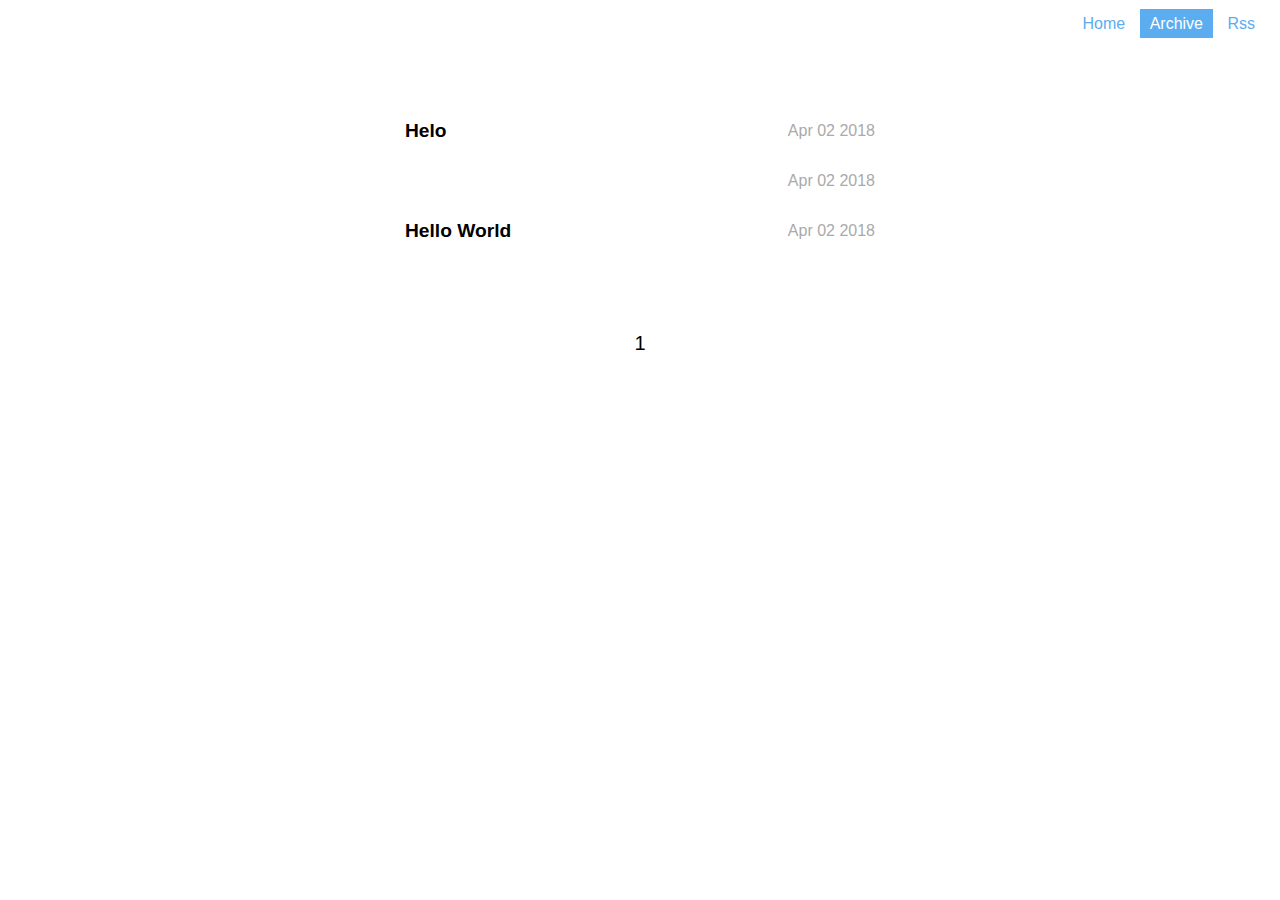
==== commit 57a49f05: "Site updated: 2018-04-02 18:45:43" ====
--- a/archives/index.html
+++ b/archives/index.html
@@ -1,625 +1,73 @@
 <!DOCTYPE html>
+<html>
+<head>
+  <meta charset="utf-8">
+  <title>lyyourc</title>
+  <meta name="viewport" content="width=device-width, initial-scale=1, maximum-scale=1">
+  <link rel="shortcut icon" href="/favicon.ico">
+  <link rel="stylesheet" href="/css/app.css">
+  <!-- <link rel='stylesheet' href='http://fonts.useso.com/css?family=Source+Code+Pro'> -->
+  
+</head>
 
+<body>
+  <nav class="app-nav">
+  
+    
+      <a href="/.">home</a>
+    
+  
+    
+      <a class="active" href="/archives">archive</a>
+    
+  
+    
+      <a href="/atom.xml">rss</a>
+    
+  
+</nav>
 
+  <main class="archive">
+  
+    <article class="grid">
+  <h1 class="article-title grid-item">
+    <a href="/2018/04/02/helo/">helo</a>
+  </h1>
+
+  <div class="article-meta">
+    <span class="article-date">Apr 02 2018</span>
+  </div>
+</article>
+
+  
+    <article class="grid">
+  <h1 class="article-title grid-item">
+    <a href="/2018/04/02/11/"></a>
+  </h1>
+
+  <div class="article-meta">
+    <span class="article-date">Apr 02 2018</span>
+  </div>
+</article>
+
+  
+    <article class="grid">
+  <h1 class="article-title grid-item">
+    <a href="/2018/04/02/hello-world/">Hello World</a>
+  </h1>
+
+  <div class="article-meta">
+    <span class="article-date">Apr 02 2018</span>
+  </div>
+</article>
 
   
 
-
-<html class="theme-next muse use-motion" lang="">
-<head>
-  <meta charset="UTF-8"/>
-<meta http-equiv="X-UA-Compatible" content="IE=edge" />
-<meta name="viewport" content="width=device-width, initial-scale=1, maximum-scale=1"/>
-<meta name="theme-color" content="#222">
-
-
-
-
-
-
-
-
-
-<meta http-equiv="Cache-Control" content="no-transform" />
-<meta http-equiv="Cache-Control" content="no-siteapp" />
-
-
-
-
-
-
-
-
-
-
-
-
-
-
-
-
-  
-  
-  <link href="/lib/fancybox/source/jquery.fancybox.css?v=2.1.5" rel="stylesheet" type="text/css" />
-
-
-
-
-
-
-
-<link href="/lib/font-awesome/css/font-awesome.min.css?v=4.6.2" rel="stylesheet" type="text/css" />
-
-<link href="/css/main.css?v=5.1.4" rel="stylesheet" type="text/css" />
-
-
-  <link rel="apple-touch-icon" sizes="180x180" href="/images/apple-touch-icon-next.png?v=5.1.4">
-
-
-  <link rel="icon" type="image/png" sizes="32x32" href="/images/favicon-32x32-next.png?v=5.1.4">
-
-
-  <link rel="icon" type="image/png" sizes="16x16" href="/images/favicon-16x16-next.png?v=5.1.4">
-
-
-  <link rel="mask-icon" href="/images/logo.svg?v=5.1.4" color="#222">
-
-
-
-
-
-  <meta name="keywords" content="Hexo, NexT" />
-
-
-
-
-
-
-
-
-
-
-<meta property="og:type" content="website">
-<meta property="og:title" content="我的第一个播客">
-<meta property="og:url" content="http://yoursite.com/archives/index.html">
-<meta property="og:site_name" content="我的第一个播客">
-<meta property="og:locale" content="default">
-<meta name="twitter:card" content="summary">
-<meta name="twitter:title" content="我的第一个播客">
-
-
-
-<script type="text/javascript" id="hexo.configurations">
-  var NexT = window.NexT || {};
-  var CONFIG = {
-    root: '/',
-    scheme: 'Muse',
-    version: '5.1.4',
-    sidebar: {"position":"left","display":"post","offset":12,"b2t":false,"scrollpercent":false,"onmobile":false},
-    fancybox: true,
-    tabs: true,
-    motion: {"enable":true,"async":false,"transition":{"post_block":"fadeIn","post_header":"slideDownIn","post_body":"slideDownIn","coll_header":"slideLeftIn","sidebar":"slideUpIn"}},
-    duoshuo: {
-      userId: '0',
-      author: 'Author'
-    },
-    algolia: {
-      applicationID: '',
-      apiKey: '',
-      indexName: '',
-      hits: {"per_page":10},
-      labels: {"input_placeholder":"Search for Posts","hits_empty":"We didn't find any results for the search: ${query}","hits_stats":"${hits} results found in ${time} ms"}
-    }
-  };
-</script>
-
-
-
-  <link rel="canonical" href="http://yoursite.com/archives/"/>
-
-
-
-
-
-  <title>Archive | 我的第一个播客</title>
-  
-
-
-
-
-
-
-
-
-</head>
-
-<body itemscope itemtype="http://schema.org/WebPage" lang="default">
-
-  
-  
-    
-  
-
-  <div class="container sidebar-position-left page-archive">
-    <div class="headband"></div>
-
-    <header id="header" class="header" itemscope itemtype="http://schema.org/WPHeader">
-      <div class="header-inner"><div class="site-brand-wrapper">
-  <div class="site-meta ">
-    
-
-    <div class="custom-logo-site-title">
-      <a href="/"  class="brand" rel="start">
-        <span class="logo-line-before"><i></i></span>
-        <span class="site-title">我的第一个播客</span>
-        <span class="logo-line-after"><i></i></span>
-      </a>
-    </div>
-      
-        <p class="site-subtitle"></p>
-      
-  </div>
-
-  <div class="site-nav-toggle">
-    <button>
-      <span class="btn-bar"></span>
-      <span class="btn-bar"></span>
-      <span class="btn-bar"></span>
-    </button>
-  </div>
-</div>
-
-<nav class="site-nav">
-  
-
-  
-    <ul id="menu" class="menu">
-      
-        
-        <li class="menu-item menu-item-home">
-          <a href="/" rel="section">
-            
-              <i class="menu-item-icon fa fa-fw fa-home"></i> <br />
-            
-            Home
-          </a>
-        </li>
-      
-        
-        <li class="menu-item menu-item-archives">
-          <a href="/archives/" rel="section">
-            
-              <i class="menu-item-icon fa fa-fw fa-archive"></i> <br />
-            
-            Archives
-          </a>
-        </li>
-      
-
-      
-    </ul>
-  
-
-  
+  <nav class="page-nav">
+  <span class="page-number current">1</span>
 </nav>
 
-
-
- </div>
-    </header>
-
-    <main id="main" class="main">
-      <div class="main-inner">
-        <div class="content-wrap">
-          <div id="content" class="content">
-            
-
-  
-  
-  
-  <div class="post-block archive">
-    <div id="posts" class="posts-collapse">
-      <span class="archive-move-on"></span>
-
-      <span class="archive-page-counter">
-        
-        
-        
-          
-        
-        Um..! 3 posts in total. Keep on posting.
-      </span>
-
-      
-
-        
-        
-        
-
-        
-          
-          <div class="collection-title">
-            <h1 class="archive-year" id="archive-year-2018">2018</h1>
-          </div>
-        
-        
-
-        
-
-  <article class="post post-type-normal" itemscope itemtype="http://schema.org/Article">
-    <header class="post-header">
-
-      <h2 class="post-title">
-        
-            <a class="post-title-link" href="/2018/04/02/helo/" itemprop="url">
-              
-                <span itemprop="name">helo</span>
-              
-            </a>
-        
-      </h2>
-
-      <div class="post-meta">
-        <time class="post-time" itemprop="dateCreated"
-              datetime="2018-04-02T18:21:28+08:00"
-              content="2018-04-02" >
-          04-02
-        </time>
-      </div>
-
-    </header>
-  </article>
-
-
-
-      
-
-        
-        
-        
-
-        
-        
-
-        
-
-  <article class="post post-type-normal" itemscope itemtype="http://schema.org/Article">
-    <header class="post-header">
-
-      <h2 class="post-title">
-        
-            <a class="post-title-link" href="/2018/04/02/11/" itemprop="url">
-              
-                <span itemprop="name">Untitled</span>
-              
-            </a>
-        
-      </h2>
-
-      <div class="post-meta">
-        <time class="post-time" itemprop="dateCreated"
-              datetime="2018-04-02T18:03:42+08:00"
-              content="2018-04-02" >
-          04-02
-        </time>
-      </div>
-
-    </header>
-  </article>
-
-
-
-      
-
-        
-        
-        
-
-        
-        
-
-        
-
-  <article class="post post-type-normal" itemscope itemtype="http://schema.org/Article">
-    <header class="post-header">
-
-      <h2 class="post-title">
-        
-            <a class="post-title-link" href="/2018/04/02/hello-world/" itemprop="url">
-              
-                <span itemprop="name">Hello World</span>
-              
-            </a>
-        
-      </h2>
-
-      <div class="post-meta">
-        <time class="post-time" itemprop="dateCreated"
-              datetime="2018-04-02T17:58:30+08:00"
-              content="2018-04-02" >
-          04-02
-        </time>
-      </div>
-
-    </header>
-  </article>
-
-
-
-      
-
-    </div>
-  </div>
-  
-  
-  
-
-  
-
-
-
-          </div>
-          
-
-
-          
-
-        </div>
-        
-          
-  
-  <div class="sidebar-toggle">
-    <div class="sidebar-toggle-line-wrap">
-      <span class="sidebar-toggle-line sidebar-toggle-line-first"></span>
-      <span class="sidebar-toggle-line sidebar-toggle-line-middle"></span>
-      <span class="sidebar-toggle-line sidebar-toggle-line-last"></span>
-    </div>
-  </div>
-
-  <aside id="sidebar" class="sidebar">
-    
-    <div class="sidebar-inner">
-
-      
-
-      
-
-      <section class="site-overview-wrap sidebar-panel sidebar-panel-active">
-        <div class="site-overview">
-          <div class="site-author motion-element" itemprop="author" itemscope itemtype="http://schema.org/Person">
-            
-              <p class="site-author-name" itemprop="name">ganeshys</p>
-              <p class="site-description motion-element" itemprop="description"></p>
-          </div>
-
-          <nav class="site-state motion-element">
-
-            
-              <div class="site-state-item site-state-posts">
-              
-                <a href="/archives/">
-              
-                  <span class="site-state-item-count">3</span>
-                  <span class="site-state-item-name">posts</span>
-                </a>
-              </div>
-            
-
-            
-
-            
-
-          </nav>
-
-          
-
-          
-
-          
-          
-
-          
-          
-
-          
-
-        </div>
-      </section>
-
-      
-
-      
-
-    </div>
-  </aside>
-
-
-        
-      </div>
-    </main>
-
-    <footer id="footer" class="footer">
-      <div class="footer-inner">
-        <div class="copyright">&copy; <span itemprop="copyrightYear">2018</span>
-  <span class="with-love">
-    <i class="fa fa-user"></i>
-  </span>
-  <span class="author" itemprop="copyrightHolder">ganeshys</span>
-
-  
-</div>
-
-
-  <div class="powered-by">Powered by <a class="theme-link" target="_blank" href="https://hexo.io">Hexo</a></div>
-
-
-
-  <span class="post-meta-divider">|</span>
-
-
-
-  <div class="theme-info">Theme &mdash; <a class="theme-link" target="_blank" href="https://github.com/iissnan/hexo-theme-next">NexT.Muse</a> v5.1.4</div>
-
-
-
-
-        
-
-
-
-
-
-
-
-        
-      </div>
-    </footer>
-
-    
-      <div class="back-to-top">
-        <i class="fa fa-arrow-up"></i>
-        
-      </div>
-    
-
-    
-
-  </div>
-
-  
-
-<script type="text/javascript">
-  if (Object.prototype.toString.call(window.Promise) !== '[object Function]') {
-    window.Promise = null;
-  }
-</script>
-
-
-
-
-
-
-
-
-
-  
-
-
-
-
-
-
-
-
-
-
-
-
-  
-  
-    <script type="text/javascript" src="/lib/jquery/index.js?v=2.1.3"></script>
-  
-
-  
-  
-    <script type="text/javascript" src="/lib/fastclick/lib/fastclick.min.js?v=1.0.6"></script>
-  
-
-  
-  
-    <script type="text/javascript" src="/lib/jquery_lazyload/jquery.lazyload.js?v=1.9.7"></script>
-  
-
-  
-  
-    <script type="text/javascript" src="/lib/velocity/velocity.min.js?v=1.2.1"></script>
-  
-
-  
-  
-    <script type="text/javascript" src="/lib/velocity/velocity.ui.min.js?v=1.2.1"></script>
-  
-
-  
-  
-    <script type="text/javascript" src="/lib/fancybox/source/jquery.fancybox.pack.js?v=2.1.5"></script>
-  
-
-
-  
-
-
-  <script type="text/javascript" src="/js/src/utils.js?v=5.1.4"></script>
-
-  <script type="text/javascript" src="/js/src/motion.js?v=5.1.4"></script>
-
-
-
-  
-  
-
-  
-
-  
-
-
-  <script type="text/javascript" src="/js/src/bootstrap.js?v=5.1.4"></script>
-
-
-
-  
-
-
-  
-
-
-
-
-	
-
-
-
-
-
-  
-
-
-
-
-
-  
-
-
-
-
-
-
-
-
-
-
-
-
-  
-
-
-
-
-
-  
-
-  
-
-  
-
-  
-  
-
-  
-
-  
-
-  
+</main>
 
 </body>
 </html>
--- a/css/app.css
+++ b/css/app.css
@@ -0,0 +1,402 @@
+@font-face {
+  font-family: 'Source Code Pro';
+  font-style: normal;
+  font-weight: 400;
+  src: local("Source Code Pro"), local("SourceCodePro-Regular"), url(http://7xrcp8.com1.z0.glb.clouddn.com/Source%20Code%20Pro.woff) format("woff"); }
+
+* {
+  box-sizing: border-box; }
+
+html, body {
+  height: 100%;
+  width: 100%; }
+
+html {
+  font-size: 16px; }
+
+body {
+  margin: 0;
+  font-family: PingFang SC, Verdana, Helvetica Neue, Microsoft Yahei, Hiragino Sans GB, Microsoft Sans Serif, WenQuanYi Micro Hei, sans-serif;
+  -webkit-font-smoothing: antialiased; }
+
+a {
+  text-decoration: none;
+  color: inherit; }
+
+/* https://github.com/twitter/twemoji#inline-styles */
+img.emoji {
+  height: 1em;
+  width: 1em;
+  margin: 0 .05em 0 .1em;
+  vertical-align: -0.2em; }
+
+.grid {
+  display: flex;
+  align-items: center; }
+
+.grid-item {
+  flex: 1; }
+
+.app-nav {
+  position: absolute;
+  top: 0;
+  right: 0;
+  margin: 15px; }
+  .app-nav a {
+    color: #5badf0;
+    text-transform: capitalize;
+    padding: 6px 10px; }
+  .app-nav .active {
+    background-color: #5badf0;
+    color: #fff; }
+
+.app-header {
+  text-align: center; }
+  .app-header .banner {
+    position: relative;
+    overflow: hidden;
+    z-index: -1024;
+    background-color: #f6f6f6;
+    background-size: cover;
+    background-repeat: no-repeat; }
+    .app-header .banner .placeholder {
+      padding-bottom: 33.3%; }
+    .app-header .banner img {
+      position: absolute;
+      top: 0;
+      left: 0;
+      width: 100%;
+      opacity: 0;
+      transition: opacity 2s linear; }
+    .app-header .banner img.loaded {
+      opacity: 1; }
+    .app-header .banner .banner-small {
+      filter: blur(50px);
+      -webkit-filter: blur(25px); }
+  .app-header .description .avatar {
+    width: 100px;
+    height: 100px;
+    margin-top: -50px;
+    border-radius: 50%;
+    border: 4px solid #fff; }
+  .app-header .description .title {
+    font-size: 1.875rem;
+    font-weight: 600;
+    letter-spacing: 1px;
+    color: #222;
+    margin: 0;
+    padding: 15px; }
+  .app-header .description .subtitle {
+    margin: 0;
+    letter-spacing: 1px;
+    font-size: .9rem;
+    color: #EB298C;
+    padding-bottom: 15px; }
+  .app-header .social-list {
+    margin: 0;
+    margin-top: 15px;
+    padding: 0;
+    list-style: none; }
+  .app-header .social-list a {
+    color: #5badf0;
+    padding: 8px 12px; }
+
+main.index {
+  max-width: 700px;
+  margin: 0 auto;
+  padding: 15px; }
+  main.index article {
+    margin-top: 45px; }
+  main.index .article-entry {
+    padding: 15px 0 30px 0; }
+  main.index .article-title {
+    margin: 0;
+    padding-top: 30px;
+    text-transform: capitalize; }
+  main.index .article-date {
+    color: #aaa; }
+  main.index .page-nav {
+    text-align: center;
+    margin-top: 45px;
+    font-size: 1.25rem; }
+    main.index .page-nav .page-number {
+      padding: 5px;
+      color: #5badf0; }
+    main.index .page-nav .current {
+      color: inherit; }
+    main.index .page-nav .extend {
+      padding: 0 15px;
+      color: #5badf0; }
+
+main.archive {
+  max-width: 500px;
+  padding: 90px 15px 0 15px;
+  margin: 0 auto; }
+  main.archive article {
+    margin-top: 30px; }
+  main.archive .article-title {
+    margin: 0;
+    font-size: 1.2rem;
+    text-transform: capitalize; }
+  main.archive .article-meta {
+    padding-left: 30px; }
+    main.archive .article-meta .article-date {
+      color: #aaa; }
+  main.archive .page-nav {
+    text-align: center;
+    margin-top: 90px;
+    font-size: 1.25rem; }
+    main.archive .page-nav .page-number {
+      padding: 5px;
+      color: #5badf0; }
+    main.archive .page-nav .current {
+      color: inherit; }
+    main.archive .page-nav .extend {
+      padding: 0 15px;
+      color: #5badf0; }
+
+main.post {
+  max-width: 700px;
+  margin: 0 auto;
+  padding: 15px; }
+  main.post article {
+    padding-top: 45px;
+    line-height: 1.7; }
+  main.post .article-entry {
+    margin-top: 75px;
+    /* * markdown it -> anchors in config.yml */ }
+    main.post .article-entry > h2, main.post .article-entry > h3, main.post .article-entry > h4, main.post .article-entry > h5, main.post .article-entry > h6 {
+      margin-bottom: 1rem; }
+    main.post .article-entry > h2 {
+      margin-top: 3rem; }
+    main.post .article-entry > h3 {
+      margin-top: 2rem; }
+    main.post .article-entry > h4 {
+      margin-top: 1.5rem; }
+    main.post .article-entry a {
+      color: #5badf0; }
+    main.post .article-entry a.header-anchor {
+      margin-right: .5rem;
+      display: none; }
+    main.post .article-entry > h2 a.header-anchor {
+      display: inline; }
+    main.post .article-entry > h3:hover .header-anchor,
+    main.post .article-entry > h4:hover .header-anchor,
+    main.post .article-entry > h5:hover .header-anchor,
+    main.post .article-entry > h6:hover .header-anchor {
+      display: inline; }
+    main.post .article-entry img {
+      max-width: 700px; }
+  main.post .article-title {
+    margin: 0;
+    text-align: center;
+    text-transform: capitalize;
+    padding-top: 30px; }
+  main.post .article-date {
+    text-align: center;
+    text-transform: uppercase;
+    letter-spacing: 2px;
+    color: #aaa; }
+  main.post .article-comment {
+    margin-top: 90px; }
+
+.app-footer {
+  height: 80px;
+  margin-top: 45px;
+  padding: 15px;
+  text-align: center;
+  color: #666;
+  font-size: .9rem; }
+  .app-footer p {
+    margin: 0;
+    padding: 3px;
+    font-style: italic; }
+  .app-footer a {
+    color: #666; }
+
+.page {
+  max-width: 700px;
+  margin: 0 auto;
+  padding: 15px;
+  padding-top: 90px;
+  line-height: 1.7; }
+  .page h1, .page h2 {
+    border-bottom: 1px solid #eee;
+    margin-top: 2.5rem;
+    padding-bottom: .3rem; }
+  .page h2 {
+    font-size: 1.75rem; }
+  .page a {
+    color: #5badf0; }
+  .page li {
+    margin-left: 15px; }
+
+.sharing {
+  margin: 90px 0;
+  padding: 15px 0;
+  border-top: 1px solid #ddd;
+  border-bottom: 1px solid #ddd; }
+  .sharing .profile .avatar {
+    padding: 15px;
+    width: 70px;
+    height: 70px;
+    border-radius: 50%; }
+  .sharing .profile .title {
+    margin: 0;
+    font-style: italic;
+    font-size: 1rem; }
+  .sharing .profile .subtitle {
+    margin: 0;
+    padding: 5px 0;
+    font-size: .8rem;
+    font-style: italic;
+    color: #999; }
+  .sharing .share-btns > p {
+    margin: 15px;
+    color: #EB298C;
+    font-style: italic;
+    text-transform: capitalize; }
+
+.code-block, .article-entry pre, .article-entry .highlight {
+  background: #2d2d2d;
+  margin: 1.6rem 0;
+  padding: 3rem 1.8rem;
+  border-style: solid;
+  border-width: 1px 0;
+  overflow: auto;
+  color: #ccc;
+  line-height: 20px; }
+
+.line-numbers, .article-entry .highlight .gutter pre {
+  color: #666;
+  font-size: 0.9rem; }
+
+.article-entry pre, .article-entry code {
+  font-family: "Source Code Pro", Consolas, Monaco, Menlo, monospace; }
+
+.article-entry code {
+  background: rgba(0, 0, 0, 0.07);
+  color: #EB298C;
+  padding: 2px 3px;
+  border-radius: 2px; }
+
+.article-entry pre code {
+  background: none;
+  text-shadow: none;
+  padding: 0; }
+
+.article-entry blockquote {
+  color: #aaa;
+  margin: 2.5rem 1rem;
+  padding: 0 0 0 30px;
+  border-left: 4px solid #aaa; }
+  .article-entry blockquote p {
+    margin: 0; }
+
+.article-entry table {
+  margin: 15px 0;
+  border-collapse: collapse; }
+  .article-entry table tr {
+    border-top: 1px solid #ccc;
+    background-color: #fff; }
+  .article-entry table th, .article-entry table td {
+    border: 1px solid #ddd;
+    padding: 6px 13px; }
+
+.article-entry .highlight pre {
+  border: none;
+  margin: 0;
+  padding: 0; }
+
+.article-entry .highlight table {
+  margin: 0;
+  width: auto; }
+
+.article-entry .highlight td {
+  border: none;
+  padding: 0; }
+
+.article-entry .highlight tr {
+  border: 0; }
+
+.article-entry .highlight figcaption {
+  font-size: 0.85em;
+  color: #999;
+  line-height: 1em;
+  margin-bottom: 1em; }
+  .article-entry .highlight figcaption a {
+    float: right; }
+
+.article-entry .highlight .gutter pre {
+  text-align: right;
+  padding-right: 20px; }
+
+.article-entry .highlight .line {
+  height: 20px; }
+
+pre .comment,
+pre .title {
+  color: #999; }
+
+pre .variable,
+pre .attribute,
+pre .tag,
+pre .regexp,
+pre .ruby .constant,
+pre .xml .tag, pre .title,
+pre .xml .pi,
+pre .xml .doctype,
+pre .html .doctype,
+pre .css .id,
+pre .css .class,
+pre .css .pseudo {
+  color: #f2777a; }
+
+pre .number,
+pre .preprocessor,
+pre .built_in,
+pre .literal,
+pre .params,
+pre .constant {
+  color: #f99157; }
+
+pre .class,
+pre .ruby .class .title,
+pre .css .rules .attribute {
+  color: #99cc99; }
+
+pre .string,
+pre .value,
+pre .inheritance,
+pre .header,
+pre .ruby .symbol,
+pre .xml .cdata {
+  color: #99cc99; }
+
+pre .css .hexcolor {
+  color: #66cccc; }
+
+pre .function,
+pre .python .decorator,
+pre .python .title,
+pre .ruby .function .title,
+pre .ruby .title .keyword,
+pre .perl .sub,
+pre .javascript .title,
+pre .coffeescript .title {
+  color: #6699cc; }
+
+pre .keyword,
+pre .javascript .function {
+  color: #cc99cc; }
+
+.back-to-home {
+  position: absolute;
+  top: 0;
+  right: 0;
+  margin: 15px;
+  padding: 8px 12px;
+  background-color: #5badf0;
+  color: #fff;
+  text-align: center;
+  font-size: .9rem; }
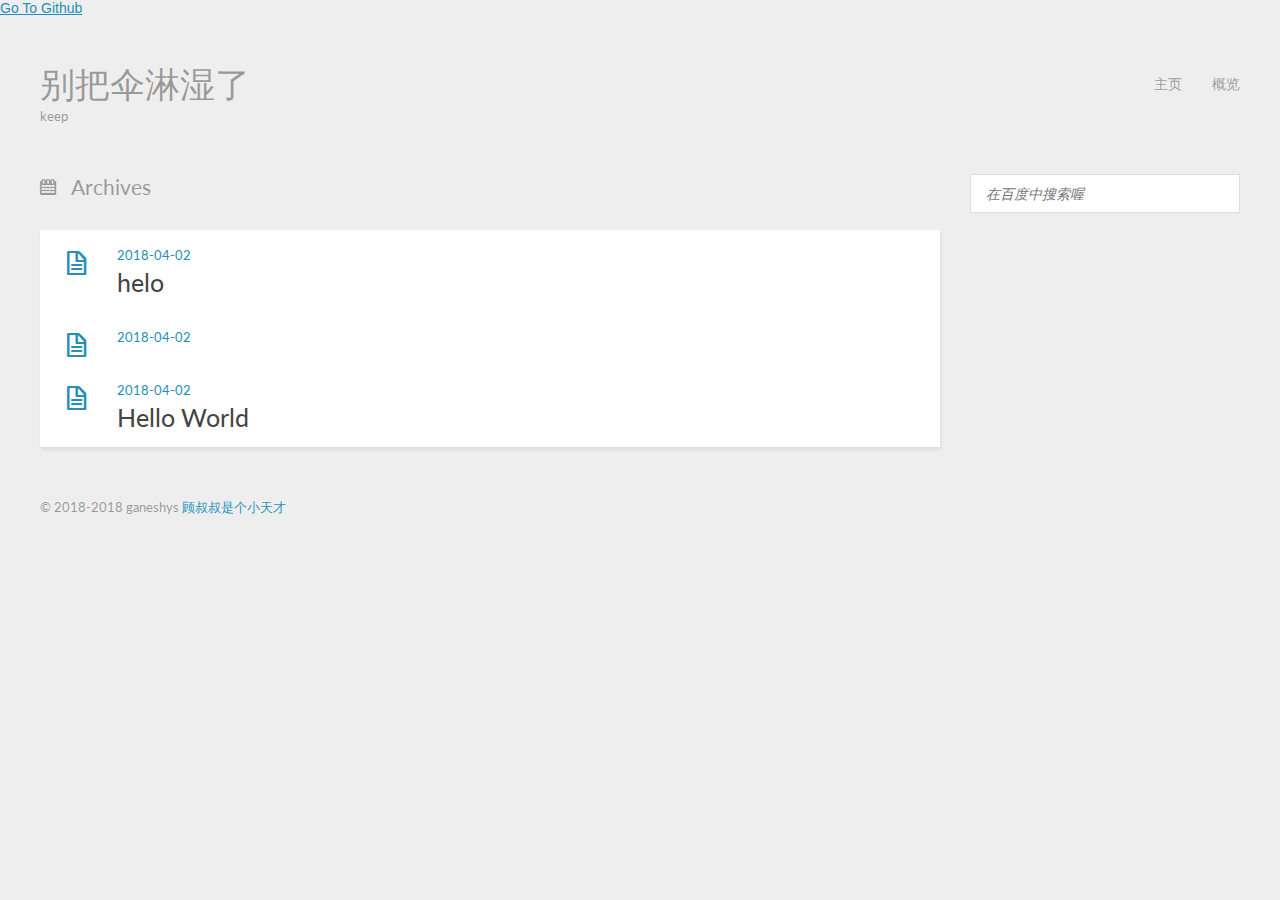
==== commit b06302a4: "Site updated: 2018-04-02 20:42:44" ====
--- a/archives/index.html
+++ b/archives/index.html
@@ -1,73 +1,137 @@
-<!DOCTYPE html>
+<!DOCTYPE HTML>
 <html>
 <head>
   <meta charset="utf-8">
-  <title>lyyourc</title>
+  
+  <title>Archives | 别把伞淋湿了</title>
+  <meta name="author" content="ganeshys">
+  
+  <meta name="description" content="Do not look back and grieve over the past, for it’s gone. Live in the present, and make it so beautiful that it will be worth looking back at.">
+  
+  
   <meta name="viewport" content="width=device-width, initial-scale=1, maximum-scale=1">
-  <link rel="shortcut icon" href="/favicon.ico">
-  <link rel="stylesheet" href="/css/app.css">
-  <!-- <link rel='stylesheet' href='http://fonts.useso.com/css?family=Source+Code+Pro'> -->
+
   
+  <meta property="og:site_name" content="别把伞淋湿了"/>
+
+  
+    <meta property="og:image" content=""/>
+  
+
+  <link href="/favicon.png" rel="icon">
+  <link rel="alternate" href="/atom.xml" title="别把伞淋湿了" type="application/atom+xml">
+  <link rel="stylesheet" href="/css/style.css" media="screen" type="text/css">
+  <!--[if lt IE 9]><script src="//html5shiv.googlecode.com/svn/trunk/html5.js"></script><![endif]-->
+  
+
 </head>
 
+
+
+<a href="https://github.com/" target="_blank">Go To Github</a>
+
+
 <body>
-  <nav class="app-nav">
-  
+  <header id="header" class="inner"><div class="alignleft">
+  <h1><a href="/">别把伞淋湿了</a></h1>
+  <h2><a href="/">keep</a></h2>
+</div>
+<nav id="main-nav" class="alignright">
+  <ul>
     
-      <a href="/.">home</a>
+      <li><a href="/">主页</a></li>
     
-  
+      <li><a href="/archives">概览</a></li>
     
-      <a class="active" href="/archives">archive</a>
+  </ul>
+  <div class="clearfix"></div>
+</nav>
+<div class="clearfix"></div>
+</header>
+  <div id="content" class="inner">
+    <div id="main-col" class="alignleft"><div id="wrapper">
+<h2 class="archive-title">Archives</h2>
+
+
+  <div class="archive">
     
-  
+      <article class="post">
+        <div class="post-content">
+          <header>
+            <div class="icon"></div>
+            <time datetime="2018-04-02T10:21:28.000Z"><a href="/2018/04/02/helo/">2018-04-02</a></time>
+            
+              <h1 class="title"><a href="/2018/04/02/helo/">helo</a></h1>
+            
+          </header>
+        </div>
+      </article>
     
-      <a href="/atom.xml">rss</a>
+      <article class="post">
+        <div class="post-content">
+          <header>
+            <div class="icon"></div>
+            <time datetime="2018-04-02T10:03:42.732Z"><a href="/2018/04/02/11/">2018-04-02</a></time>
+            
+              <h1 class="title"><a href="/2018/04/02/11/"></a></h1>
+            
+          </header>
+        </div>
+      </article>
     
-  
-</nav>
+      <article class="post">
+        <div class="post-content">
+          <header>
+            <div class="icon"></div>
+            <time datetime="2018-04-02T09:58:30.442Z"><a href="/2018/04/02/hello-world/">2018-04-02</a></time>
+            
+              <h1 class="title"><a href="/2018/04/02/hello-world/">Hello World</a></h1>
+            
+          </header>
+        </div>
+      </article>
+    
+  </div>
+</div></div>
+    <aside id="sidebar" class="alignright">
+  <SCRIPT language=javascript>
+function search(formname) {
+    formname.method = "get";
+    formname.action = "http://www.baidu.com/baidu";
+    document.search_form.word.value = document.search_form.word.value;
+    return true;
+}
+</SCRIPT>
 
-  <main class="archive">
-  
-    <article class="grid">
-  <h1 class="article-title grid-item">
-    <a href="/2018/04/02/helo/">helo</a>
-  </h1>
-
-  <div class="article-meta">
-    <span class="article-date">Apr 02 2018</span>
-  </div>
-</article>
-
-  
-    <article class="grid">
-  <h1 class="article-title grid-item">
-    <a href="/2018/04/02/11/"></a>
-  </h1>
-
-  <div class="article-meta">
-    <span class="article-date">Apr 02 2018</span>
-  </div>
-</article>
-
-  
-    <article class="grid">
-  <h1 class="article-title grid-item">
-    <a href="/2018/04/02/hello-world/">Hello World</a>
-  </h1>
-
-  <div class="article-meta">
-    <span class="article-date">Apr 02 2018</span>
-  </div>
-</article>
+<div class="search">
+    <form name="search_form" target="_blank" onsubmit="search(this)">
+        <input type="search" name="word" results="0" placeholder="在百度中搜索喔" onblur="this.value=''">
+        <!-- <input type="submit" value="搜索"> -->
+    </form>
+</div>
 
   
 
-  <nav class="page-nav">
-  <span class="page-number current">1</span>
-</nav>
+  
+</aside>
+    <div class="clearfix"></div>
+  </div>
+  <footer id="footer" class="inner">&copy; 2018-2018 ganeshys
+<a href="https://blog.csdn.net/ganeshys2017">顾叔叔是个小天才</a></footer>
+  <script src="//ajax.useso.com/ajax/libs/jquery/2.0.3/jquery.min.js"></script>
+<script src="/js/jquery.imagesloaded.min.js"></script>
+<script src="/js/gallery.js"></script>
 
-</main>
+
+
+
+<link rel="stylesheet" href="/fancybox/jquery.fancybox.css" media="screen" type="text/css">
+<script src="/fancybox/jquery.fancybox.pack.js"></script>
+<script type="text/javascript">
+(function($){
+  $('.fancybox').fancybox();
+})(jQuery);
+</script>
 
 </body>
 </html>
--- a/css/style.css
+++ b/css/style.css
@@ -0,0 +1,816 @@
+@import url("//fonts.googleapis.com/css?family=Lato:400,400italic");
+@font-face {
+  font-family: 'FontAwesome';
+  font-style: normal;
+  font-weight: normal;
+  src: url("font/fontawesome-webfont.eot?#iefix") format('embedded-opentype'), url("font/fontawesome-webfont.woff") format('woff'), url("font/fontawesome-webfont.ttf") format('truetype'), url("font/fontawesome-webfont.svg#FontAwesomeRegular") format('svg');
+}
+* {
+  margin: 0;
+  padding: 0;
+}
+body {
+  background: #eee;
+  color: #444;
+  font-family: "Helvetica Neue", "Helvetica", Arial, sans-serif;
+  font-size: 14px;
+  text-shadow: 0 0 1px transparent;
+}
+@media screen and (max-width: 1260px) {
+  body {
+    margin: 0 30px;
+  }
+}
+@media screen and (max-width: 600px) {
+  body {
+    font-size: 13px;
+  }
+}
+h1,
+h2,
+h3,
+h4,
+h5,
+h6 {
+  font-family: "Lato", Helvetica Neue, Helvetica, Arial, sans-serif;
+}
+h1 {
+  font-size: 1.8em;
+}
+h2 {
+  font-size: 1.5em;
+}
+h3 {
+  font-size: 1.3em;
+}
+a {
+  text-decoration: none;
+  color: #258fb8;
+}
+a:hover {
+  text-decoration: underline;
+}
+.alignleft {
+  float: left;
+}
+.alignright {
+  float: right;
+}
+.clearfix {
+  zoom: 1;
+}
+.clearfix:before,
+.clearfix:after {
+  content: "";
+  display: table;
+}
+.clearfix:after {
+  clear: both;
+}
+.inner {
+  width: 1200px;
+  margin: 0 auto;
+}
+@media screen and (max-width: 1260px) {
+  .inner {
+    width: 100%;
+  }
+}
+#main-col {
+  width: 900px;
+}
+@media screen and (max-width: 1260px) {
+  #main-col {
+    width: 100%;
+    margin-right: -300px;
+  }
+}
+@media screen and (max-width: 900px) {
+  #main-col {
+    margin-right: 0;
+    float: none;
+  }
+}
+@media screen and (max-width: 1260px) {
+  #wrapper {
+    margin-right: 300px;
+  }
+}
+@media screen and (max-width: 900px) {
+  #wrapper {
+    margin-right: 0;
+  }
+}
+#header {
+  text-shadow: 0 0 1px #fff;
+  margin: 50px auto;
+}
+#header a {
+  color: #999;
+}
+#header a:hover {
+  color: #258fb8;
+  text-decoration: none;
+}
+#header h1 {
+  font-weight: normal;
+  font-size: 2.5em;
+  line-height: 1;
+}
+#header h2 {
+  font-weight: normal;
+  font-size: 0.9em;
+  line-height: 1;
+  margin-top: 10px;
+}
+#header #main-nav {
+  font-family: "Lato", Helvetica Neue, Helvetica, Arial, sans-serif;
+  line-height: 2.5em;
+}
+#header #main-nav ul {
+  list-style: none;
+}
+#header #main-nav ul li {
+  float: left;
+  margin-left: 30px;
+}
+article {
+  -webkit-box-shadow: 1px 2px 3px #ddd;
+  box-shadow: 1px 2px 3px #ddd;
+  background: #fff;
+}
+article.page {
+  padding-left: 20px;
+}
+article.page .icon {
+  display: none;
+}
+article.post .icon:before {
+  content: '\f016';
+}
+article.photo .icon:before {
+  content: '\f030';
+}
+article.link .icon:before {
+  content: '\f0c1';
+}
+article.link .title a:after {
+  content: '\f08e';
+  color: #999;
+  font: 12px FontAwesome;
+  padding-left: 10px;
+  vertical-align: super;
+}
+article .post-content {
+  padding: 20px 20px 15px 77px;
+  margin-bottom: 50px;
+  position: relative;
+}
+@media screen and (max-width: 600px) {
+  article .post-content {
+    padding-left: 20px;
+  }
+}
+article .gallery {
+  overflow: hidden;
+  position: relative;
+}
+article .gallery:hover .control {
+  opacity: 1;
+  -ms-filter: none;
+  filter: none;
+}
+article .gallery img {
+  min-width: 100%;
+  max-width: 100%;
+  height: auto;
+  position: absolute;
+  top: 0;
+  left: 0;
+  opacity: 0;
+  -ms-filter: "progid:DXImageTransform.Microsoft.Alpha(Opacity=0)";
+  filter: alpha(opacity=0);
+}
+article .gallery .control {
+  opacity: 0;
+  -ms-filter: "progid:DXImageTransform.Microsoft.Alpha(Opacity=0)";
+  filter: alpha(opacity=0);
+  -webkit-transition: 0.3s;
+  -moz-transition: 0.3s;
+  -o-transition: 0.3s;
+  -ms-transition: 0.3s;
+  transition: 0.3s;
+}
+article .gallery .prev,
+article .gallery .next {
+  position: absolute;
+  top: 0;
+  width: 50%;
+  height: 100%;
+  cursor: pointer;
+}
+article .gallery .prev:before,
+article .gallery .next:before {
+  position: absolute;
+  font: 24px/1 FontAwesome;
+  text-align: center;
+  width: 24px;
+  text-shadow: 0 0 15px rgba(0,0,0,0.5);
+  color: #fff;
+  margin-top: -12px;
+  top: 50%;
+}
+article .gallery .prev {
+  left: 0;
+}
+article .gallery .prev:before {
+  content: '\f053';
+  left: 10px;
+}
+article .gallery .next {
+  right: 0;
+}
+article .gallery .next:before {
+  content: '\f054';
+  right: 10px;
+}
+article header .icon {
+  width: 32px;
+  height: 32px;
+  margin-right: 25px;
+  position: absolute;
+  top: 20px;
+  left: 20px;
+  color: #258fb8;
+}
+@media screen and (max-width: 600px) {
+  article header .icon {
+    display: none;
+  }
+}
+article header .icon:before {
+  position: absolute;
+  font: 32px FontAwesome;
+  top: 0;
+  left: 0;
+  width: 32px;
+  text-align: center;
+}
+article header time {
+  color: #999;
+  font: 0.9em "Lato", Helvetica Neue, Helvetica, Arial, sans-serif;
+  margin-bottom: 5px;
+  display: block;
+  line-height: 1;
+}
+article header .title {
+  font-weight: normal;
+}
+article header .title a {
+  color: #444;
+}
+article header .title a:hover {
+  color: #258fb8;
+  text-decoration: none;
+}
+article .entry {
+  text-align: justify;
+  line-height: 1.6;
+}
+article .entry p,
+article .entry blockquote,
+article .entry ul,
+article .entry ol,
+article .entry dl,
+article .entry table,
+article .entry iframe,
+article .entry h3,
+article .entry h4,
+article .entry h5,
+article .entry h6,
+article .entry .video-container {
+  margin-top: 15px;
+}
+article .entry table {
+  border-collapse: collapse;
+  border-spacing: 0;
+  empty-cells: show;
+  border: 1px solid #e2e2e2;
+  width: 100%;
+}
+article .entry table th {
+  white-space: nowrap;
+  color: #444;
+  font-weight: 600;
+  background: #eee;
+}
+article .entry table td,
+article .entry table th {
+  border: 1px solid #e2e2e2;
+  padding: 8px 16px;
+  text-align: left;
+}
+article .entry blockquote {
+  border-top: 1px solid #ddd;
+  border-bottom: 1px solid #ddd;
+  font-style: italic;
+  font-family: "Georgia", serif;
+  font-size: 1.2em;
+  padding: 0 30px 15px;
+  text-align: center;
+}
+article .entry blockquote footer {
+  border-top: none;
+  font-size: 0.8em;
+  line-height: 1;
+  margin: 20px 0 0;
+  padding-top: 0;
+}
+article .entry blockquote footer cite:before {
+  content: '—';
+  color: #ccc;
+  padding: 0 0.5em;
+}
+article .entry code,
+article .entry pre {
+  font-family: Monaco, Menlo, Consolas, Courier New, monospace;
+}
+article .entry code {
+  background: #eee;
+  color: #666;
+  padding: 0 5px;
+  margin: 0 2px;
+  font-size: 0.9em;
+  border: 1px solid #ddd;
+  border-radius: 3px;
+}
+article .entry pre {
+  background: #eee;
+  border: 1px solid #ddd;
+  margin-top: 15px;
+  overflow: auto;
+  padding: 7px 15px;
+  border-radius: 2px;
+}
+article .entry pre code {
+  background: none;
+  padding: 0;
+  margin: 0;
+  border: none;
+  border-radius: 0;
+}
+article .entry ul,
+article .entry ol,
+article .entry dl {
+  margin-left: 20px;
+}
+article .entry ul ul,
+article .entry ol ul,
+article .entry dl ul,
+article .entry ul ol,
+article .entry ol ol,
+article .entry dl ol,
+article .entry ul dl,
+article .entry ol dl,
+article .entry dl dl {
+  margin-top: 0;
+}
+article .entry h1,
+article .entry h2 {
+  font-weight: normal;
+  border-bottom: 1px solid #ddd;
+  padding-bottom: 10px;
+  margin-top: 20px;
+}
+article .entry h3,
+article .entry h4,
+article .entry h5,
+article .entry h6 {
+  font-weight: normal;
+}
+article .entry img,
+article .entry video {
+  max-width: 100%;
+  height: auto;
+  border: none;
+}
+article .entry iframe {
+  border: none;
+}
+article .entry .caption {
+  display: block;
+  margin-top: 5px;
+  color: #999;
+  position: relative;
+  font-size: 0.9em;
+  padding-left: 25px;
+}
+article .entry .caption:before {
+  content: '\f040';
+  position: absolute;
+  font: 1.3em FontAwesome;
+  position: absolute;
+  left: 0;
+  top: 3px;
+}
+article .entry .video-container {
+  position: relative;
+  padding-bottom: 56.25%;
+  padding-top: 30px;
+  height: 0;
+  overflow: hidden;
+}
+article .entry .video-container iframe,
+article .entry .video-container object,
+article .entry .video-container embed {
+  position: absolute;
+  top: 0;
+  left: 0;
+  width: 100%;
+  height: 100%;
+  margin-top: 0;
+}
+article .entry .pullquote {
+  float: right;
+  border: none;
+  padding: 0;
+  margin: 1em 0 0.5em 1.5em;
+  text-align: left;
+  width: 45%;
+  font-size: 1.5em;
+}
+article footer {
+  margin-top: 15px;
+  padding-top: 10px;
+  border-top: 1px solid #ddd;
+  color: #999;
+  font-size: 0.9em;
+  line-height: 16px;
+  position: relative;
+  min-height: 16px;
+}
+article footer a {
+  color: #999;
+}
+article footer a:hover {
+  color: #258fb8;
+  text-decoration: none;
+}
+article footer a:before {
+  font: 1.1em FontAwesome;
+  padding-right: 10px;
+  vertical-align: middle;
+}
+article footer a.more-link:before {
+  content: '\f054';
+}
+article footer a.comment-link:before {
+  content: '\f075';
+}
+article footer .categories,
+article footer .tags {
+  position: relative;
+  padding-left: 25px;
+  margin: 5px 0;
+}
+article footer .categories:before,
+article footer .tags:before {
+  position: absolute;
+  font: 1.1em FontAwesome;
+}
+article footer .categories:before {
+  content: '\f07b';
+  top: 2px;
+  left: 1px;
+}
+article footer .tags:before {
+  content: '\f02b';
+  top: 3px;
+  left: 2px;
+}
+article footer .addthis {
+  margin-top: 15px;
+}
+article footer .addthis iframe {
+  margin-top: 0;
+}
+#comment {
+  padding: 20px;
+  background: #fff;
+  -webkit-box-shadow: 1px 2px 3px #ddd;
+  box-shadow: 1px 2px 3px #ddd;
+  margin-bottom: 50px;
+}
+#comment .title {
+  font-weight: normal;
+  margin-bottom: 15px;
+}
+#pagination a {
+  display: block;
+  padding: 5px 10px;
+  background: #ddd;
+  color: #999;
+  font-family: "Lato", Helvetica Neue, Helvetica, Arial, sans-serif;
+  text-shadow: 0 0 1px #fff;
+  margin-bottom: 50px;
+}
+#pagination a:hover {
+  background: #258fb8;
+  color: #fff;
+  text-decoration: none;
+  text-shadow: none;
+}
+#pagination .prev:before {
+  content: '\f053';
+  padding-right: 10px;
+  font-family: FontAwesome;
+}
+#pagination .next:after {
+  content: '\f054';
+  padding-left: 10px;
+  font-family: FontAwesome;
+}
+.archive-title {
+  color: #999;
+  font-weight: normal;
+  margin-bottom: 30px;
+  text-shadow: 0 0 1px #fff;
+}
+.archive-title:before {
+  font-family: FontAwesome;
+  content: '\f073';
+  padding-right: 15px;
+}
+.archive-title.tag:before {
+  content: '\f02b';
+}
+.archive-title.category:before {
+  content: '\f07b';
+}
+.archive {
+  -webkit-box-shadow: 1px 2px 3px #ddd;
+  box-shadow: 1px 2px 3px #ddd;
+  border-bottom: 1px solid #ddd;
+  margin-bottom: 50px;
+}
+.archive article {
+  -webkit-box-shadow: none;
+  box-shadow: none;
+}
+.archive article .post-content {
+  margin-bottom: 0;
+}
+#sidebar {
+  width: 270px;
+  line-height: 1.8em;
+}
+@media screen and (max-width: 900px) {
+  #sidebar {
+    float: none;
+    width: 100%;
+  }
+}
+#sidebar .widget {
+  background: #fff;
+  -webkit-box-shadow: 1px 2px 3px #ddd;
+  box-shadow: 1px 2px 3px #ddd;
+  margin-bottom: 30px;
+  word-wrap: break-word;
+}
+#sidebar .widget .title {
+  padding: 15px 20px;
+  font-size: 1em;
+  border-bottom: 1px solid #ddd;
+  font-weight: normal;
+}
+#sidebar .widget .entry {
+  font-size: 0.9em;
+  padding: 15px 20px;
+}
+#sidebar .widget ul,
+#sidebar .widget ol,
+#sidebar .widget dl {
+  list-style: none;
+}
+#sidebar .widget ul ul,
+#sidebar .widget ol ul,
+#sidebar .widget dl ul,
+#sidebar .widget ul ol,
+#sidebar .widget ol ol,
+#sidebar .widget dl ol,
+#sidebar .widget ul dl,
+#sidebar .widget ol dl,
+#sidebar .widget dl dl {
+  list-style: disc;
+  margin-left: 20px;
+}
+#sidebar .search {
+  margin-bottom: 30px;
+}
+#sidebar .search input {
+  background: #fff;
+  font-family: "Lato", Helvetica Neue, Helvetica, Arial, sans-serif;
+  font-style: italic;
+  font-size: 1em;
+  padding: 10px 15px;
+  border: 1px solid #ddd;
+  width: 100%;
+  -webkit-box-sizing: border-box;
+  -moz-box-sizing: border-box;
+  box-sizing: border-box;
+  color: #999;
+}
+#sidebar .search input:focus {
+  color: #444;
+}
+#sidebar .tag small {
+  margin-left: 15px;
+  color: #999;
+}
+#sidebar .tag small:before {
+  content: '(';
+}
+#sidebar .tag small:after {
+  content: ')';
+}
+#sidebar .twitter li {
+  border-bottom: 1px solid #ddd;
+  padding: 15px 20px;
+  font-size: 0.9em;
+}
+#sidebar .twitter li:last-of-type {
+  border-bottom: none;
+}
+#sidebar .twitter small {
+  display: block;
+  margin-top: 10px;
+  color: #999;
+  line-height: 1;
+}
+#sidebar .tagcloud .entry {
+  padding-right: 5px;
+}
+#sidebar .tagcloud a {
+  margin-right: 10px;
+  display: inline-block;
+}
+#footer {
+  color: #999;
+  margin-bottom: 50px;
+  font: 0.9em/1.6 "Lato", Helvetica Neue, Helvetica, Arial, sans-serif;
+  text-shadow: 0 0 1px #fff;
+}
+.entry .gist {
+  background: #eee;
+  border: 1px solid #ddd;
+  margin-top: 15px;
+  padding: 7px 15px;
+  border-radius: 2px;
+  text-shadow: 0 0 1px #fff;
+  line-height: 1.6;
+  overflow: auto;
+  color: #666;
+}
+.entry .gist .gist-file {
+  border: none;
+  font-family: inherit;
+  margin: 0;
+  font-size: 0.9em;
+}
+.entry .gist .gist-file .gist-data {
+  background: none;
+  border-bottom: none;
+}
+.entry .gist .gist-file .gist-data pre {
+  padding: 0 !important;
+  font-family: Monaco, Menlo, Consolas, Courier New, monospace;
+}
+.entry .gist .gist-file .gist-meta {
+  background: none;
+  color: #999;
+  margin-top: 5px;
+  padding: 0;
+  text-shadow: 0 0 1px #fff;
+  font-size: 100%;
+}
+.entry .gist .gist-file .gist-meta a {
+  color: #258fb8;
+}
+.entry .gist .gist-file .gist-meta a:visited {
+  color: #258fb8;
+}
+figure.highlight {
+  background: #eee;
+  border: 1px solid #ddd;
+  margin-top: 15px;
+  padding: 7px 15px;
+  border-radius: 2px;
+  text-shadow: 0 0 1px #fff;
+  line-height: 1.6;
+  overflow: auto;
+  position: relative;
+  font-size: 0.9em;
+}
+figure.highlight figcaption {
+  color: #999;
+  margin-bottom: 5px;
+  text-shadow: 0 0 1px #fff;
+}
+figure.highlight figcaption a {
+  position: absolute;
+  right: 15px;
+}
+figure.highlight pre {
+  border: none;
+  padding: 0;
+  margin: 0;
+}
+figure.highlight table {
+  margin-top: 0;
+  border-spacing: 0;
+}
+figure.highlight .gutter {
+  color: #999;
+  padding-right: 15px;
+  border-right: 1px solid #ddd;
+  text-align: right;
+}
+figure.highlight .code {
+  padding-left: 15px;
+  border-left: 1px solid #fff;
+  color: #666;
+}
+figure.highlight .line {
+  height: 20px;
+}
+figure.highlight .line.marked {
+  background: #d6d6d6;
+}
+pre .comment,
+pre .template_comment,
+pre .diff .header,
+pre .doctype,
+pre .pi,
+pre .lisp .string,
+pre .javadoc {
+  color: #93a1a1;
+  font-style: italic;
+}
+pre .keyword,
+pre .winutils,
+pre .method,
+pre .addition,
+pre .css .tag,
+pre .request,
+pre .status,
+pre .nginx .title {
+  color: #859900;
+}
+pre .number,
+pre .command,
+pre .string,
+pre .tag .value,
+pre .phpdoc,
+pre .tex .formula,
+pre .regexp,
+pre .hexcolor {
+  color: #2aa198;
+}
+pre .title,
+pre .localvars,
+pre .chunk,
+pre .decorator,
+pre .built_in,
+pre .identifier,
+pre .vhdl,
+pre .literal,
+pre .id {
+  color: #268bd2;
+}
+pre .attribute,
+pre .variable,
+pre .lisp .body,
+pre .smalltalk .number,
+pre .constant,
+pre .class .title,
+pre .parent,
+pre .haskell .type {
+  color: #b58900;
+}
+pre .preprocessor,
+pre .preprocessor .keyword,
+pre .shebang,
+pre .symbol,
+pre .symbol .string,
+pre .diff .change,
+pre .special,
+pre .attr_selector,
+pre .important,
+pre .subst,
+pre .cdata,
+pre .clojure .title {
+  color: #cb4b16;
+}
+pre .deletion {
+  color: #dc322f;
+}
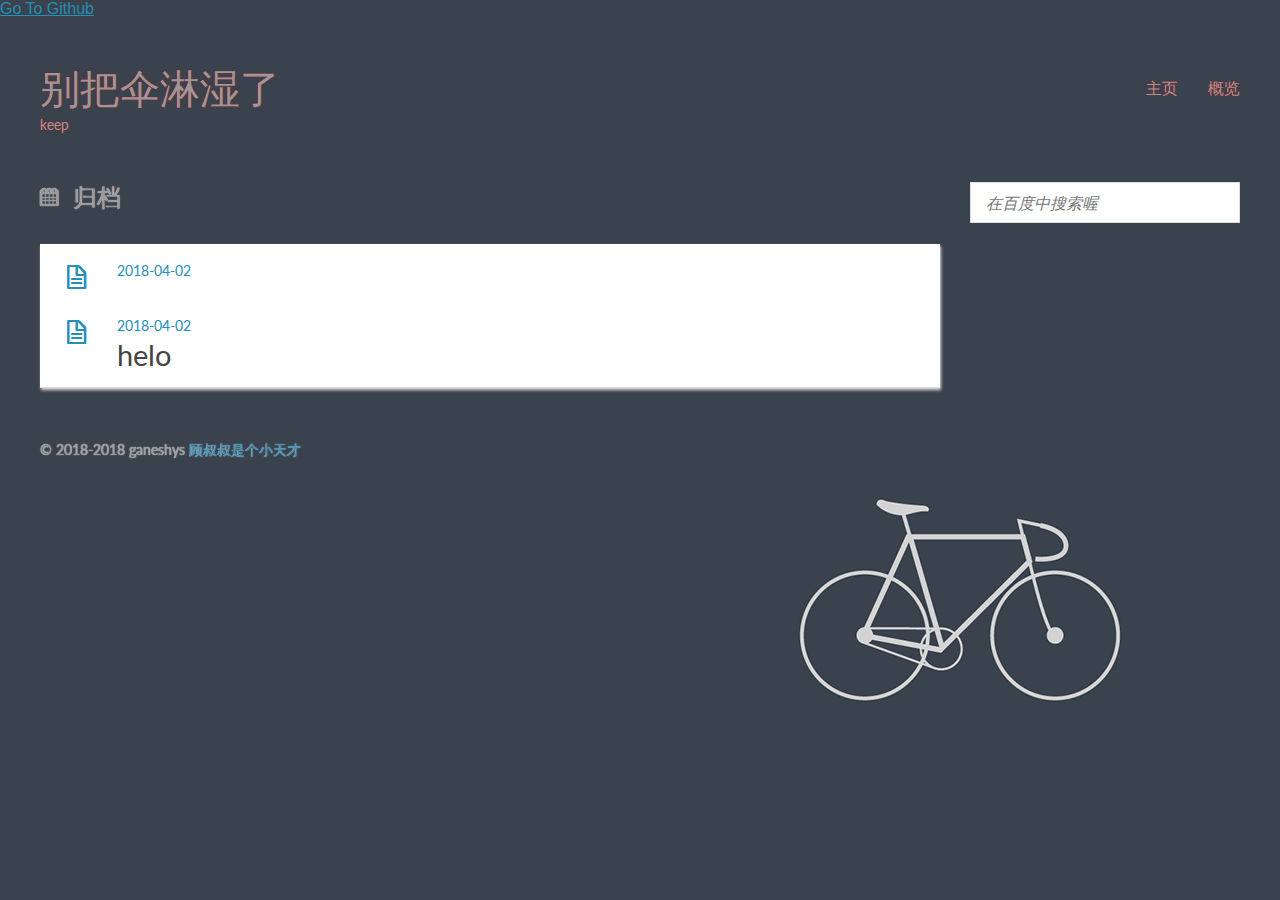
==== commit be98dad1: "Site updated: 2018-04-02 20:44:23" ====
--- a/archives/index.html
+++ b/archives/index.html
@@ -3,7 +3,7 @@
 <head>
   <meta charset="utf-8">
   
-  <title>Archives | 别把伞淋湿了</title>
+  <title>归档 | 别把伞淋湿了</title>
   <meta name="author" content="ganeshys">
   
   <meta name="description" content="Do not look back and grieve over the past, for it’s gone. Live in the present, and make it so beautiful that it will be worth looking back at.">
@@ -50,7 +50,7 @@
 </header>
   <div id="content" class="inner">
     <div id="main-col" class="alignleft"><div id="wrapper">
-<h2 class="archive-title">Archives</h2>
+<h2 class="archive-title">归档</h2>
 
 
   <div class="archive">
@@ -59,9 +59,9 @@
         <div class="post-content">
           <header>
             <div class="icon"></div>
-            <time datetime="2018-04-02T10:21:28.000Z"><a href="/2018/04/02/helo/">2018-04-02</a></time>
+            <time datetime="2018-04-02T12:42:14.119Z"><a href="/2018/04/02/文章标题/">2018-04-02</a></time>
             
-              <h1 class="title"><a href="/2018/04/02/helo/">helo</a></h1>
+              <h1 class="title"><a href="/2018/04/02/文章标题/"></a></h1>
             
           </header>
         </div>
@@ -71,21 +71,9 @@
         <div class="post-content">
           <header>
             <div class="icon"></div>
-            <time datetime="2018-04-02T10:03:42.732Z"><a href="/2018/04/02/11/">2018-04-02</a></time>
+            <time datetime="2018-04-02T10:21:28.000Z"><a href="/2018/04/02/helo/">2018-04-02</a></time>
             
-              <h1 class="title"><a href="/2018/04/02/11/"></a></h1>
-            
-          </header>
-        </div>
-      </article>
-    
-      <article class="post">
-        <div class="post-content">
-          <header>
-            <div class="icon"></div>
-            <time datetime="2018-04-02T09:58:30.442Z"><a href="/2018/04/02/hello-world/">2018-04-02</a></time>
-            
-              <h1 class="title"><a href="/2018/04/02/hello-world/">Hello World</a></h1>
+              <h1 class="title"><a href="/2018/04/02/helo/">helo</a></h1>
             
           </header>
         </div>
--- a/css/style.css
+++ b/css/style.css
@@ -1,4 +1,4 @@
-@import url("//fonts.googleapis.com/css?family=Lato:400,400italic");
+@import url("//fonts.useso.com/css?family=Lato:400,400italic");
 @font-face {
   font-family: 'FontAwesome';
   font-style: normal;
@@ -10,10 +10,10 @@
   padding: 0;
 }
 body {
-  background: #eee;
+  background-image: url("/imgs/bg.jpg");
   color: #444;
   font-family: "Helvetica Neue", "Helvetica", Arial, sans-serif;
-  font-size: 14px;
+  font-size: 16px;
   text-shadow: 0 0 1px transparent;
 }
 @media screen and (max-width: 1260px) {
@@ -102,7 +102,7 @@
   }
 }
 #header {
-  text-shadow: 0 0 1px #fff;
+  text-shadow: 0 0 1px #e00;
   margin: 50px auto;
 }
 #header a {
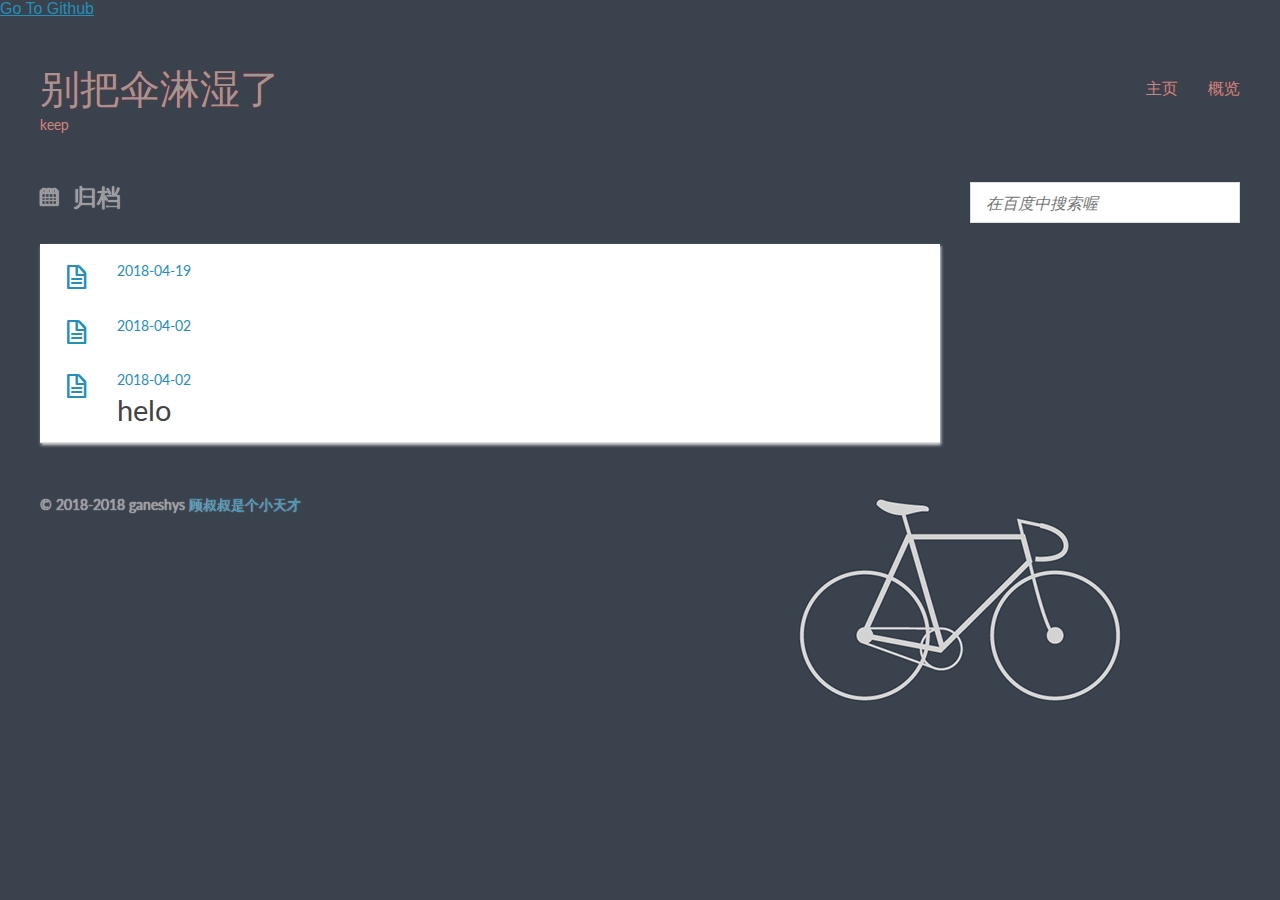
==== commit da3c1439: "Site updated: 2018-04-24 08:41:21" ====
--- a/archives/index.html
+++ b/archives/index.html
@@ -54,6 +54,18 @@
 
 
   <div class="archive">
+    
+      <article class="post">
+        <div class="post-content">
+          <header>
+            <div class="icon"></div>
+            <time datetime="2018-04-19T11:26:20.092Z"><a href="/2018/04/19/o2o/">2018-04-19</a></time>
+            
+              <h1 class="title"><a href="/2018/04/19/o2o/"></a></h1>
+            
+          </header>
+        </div>
+      </article>
     
       <article class="post">
         <div class="post-content">
